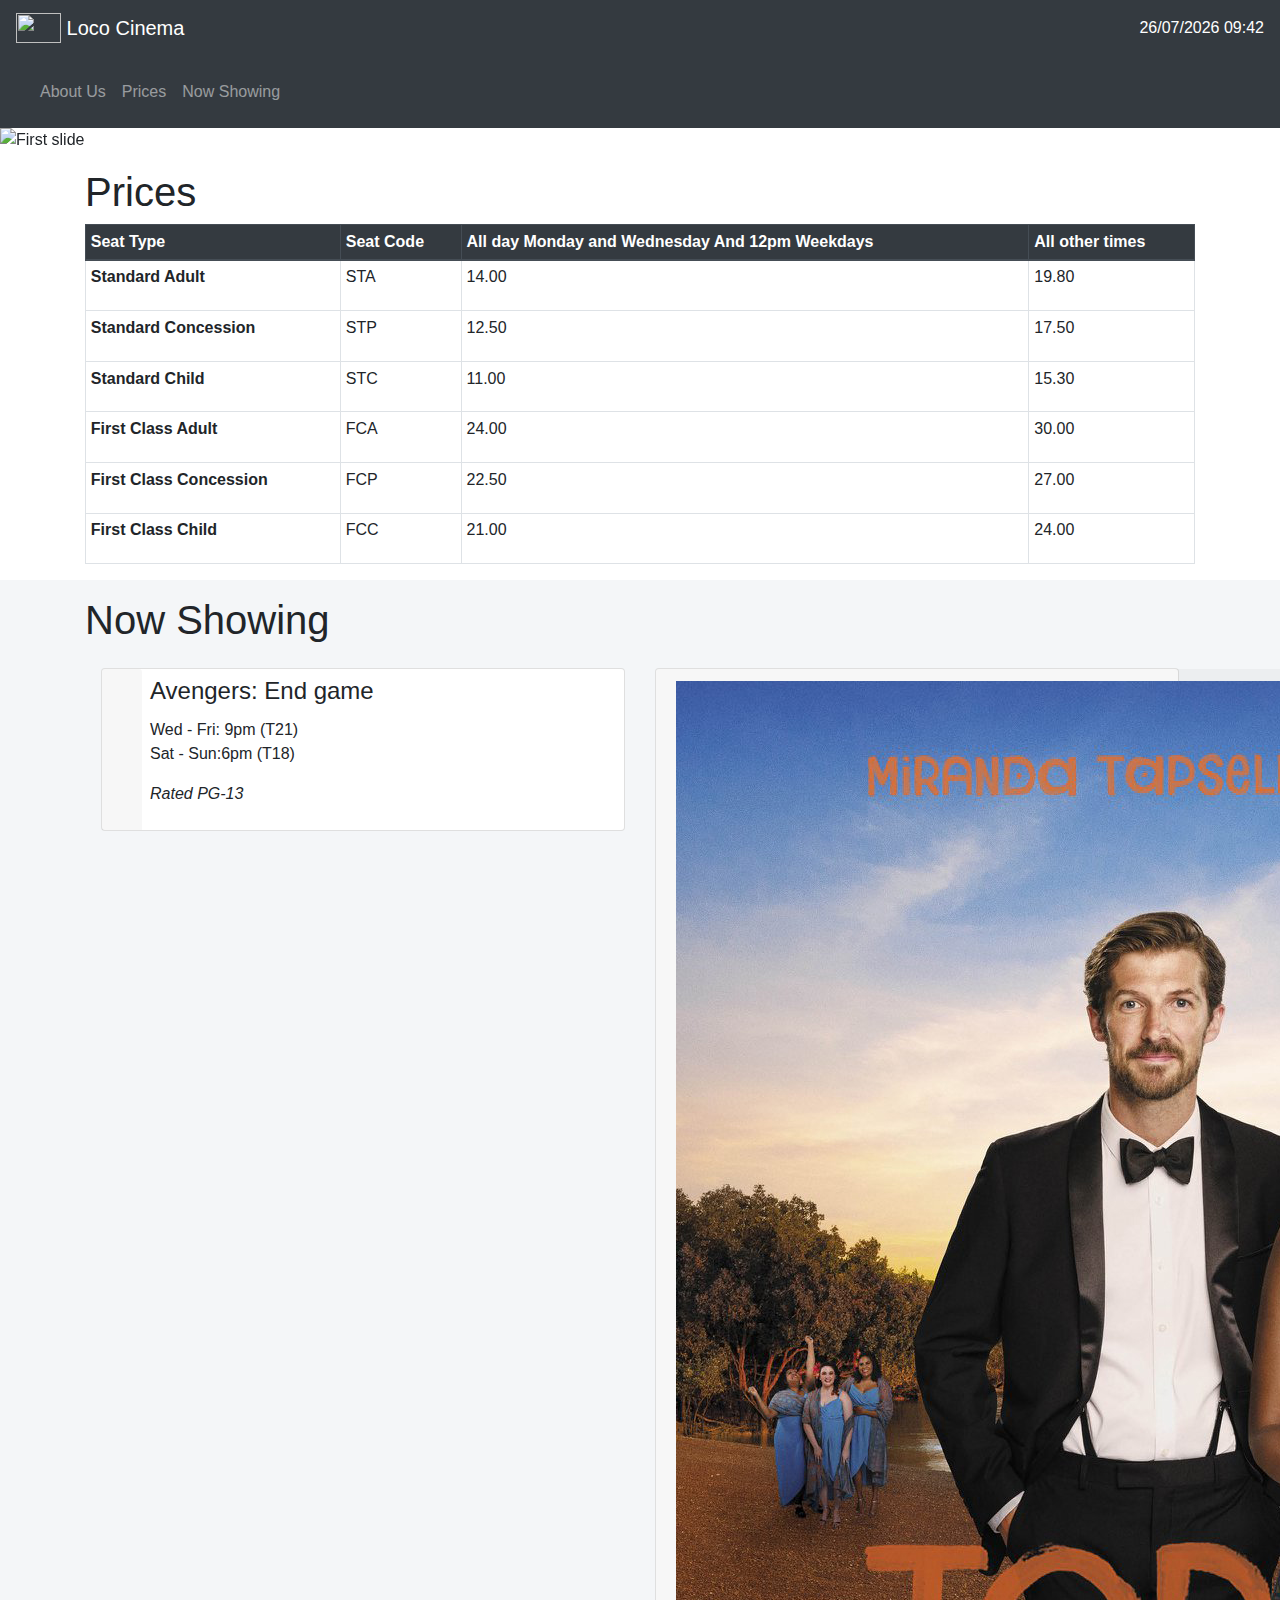
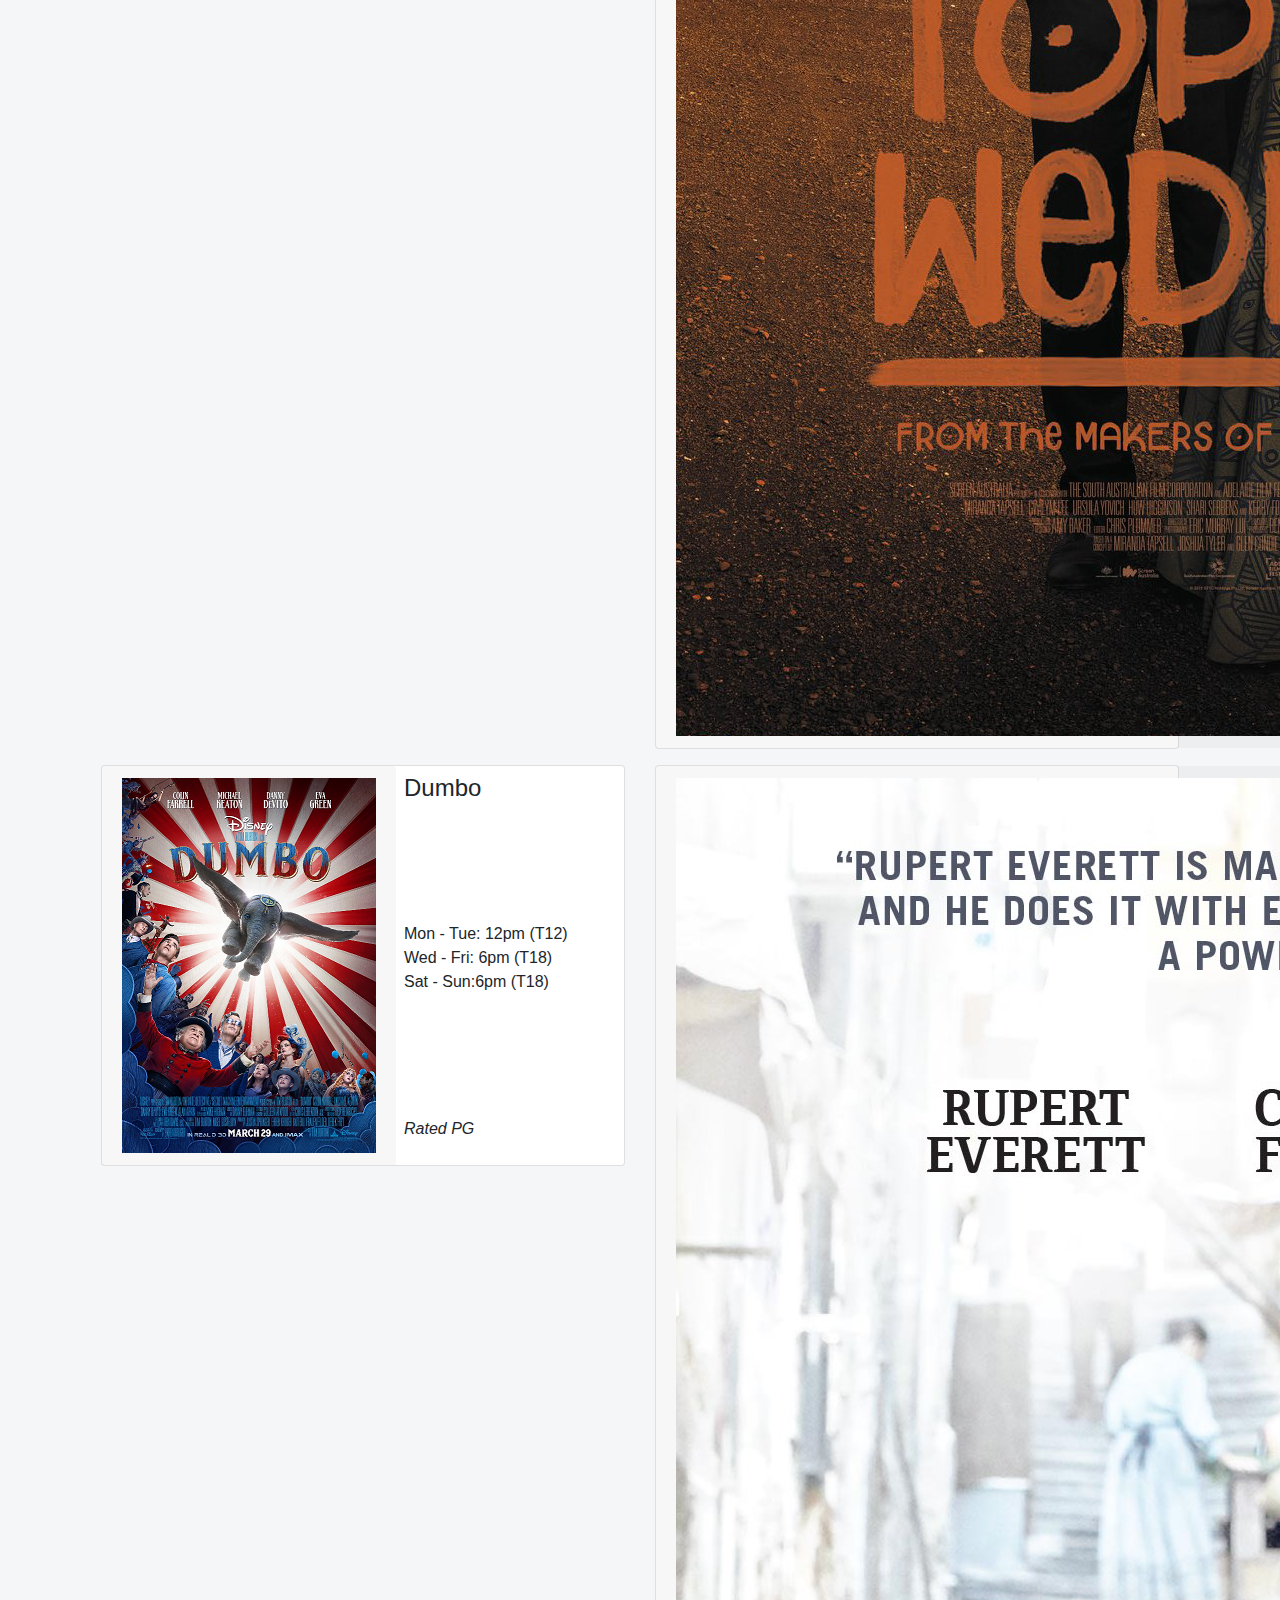
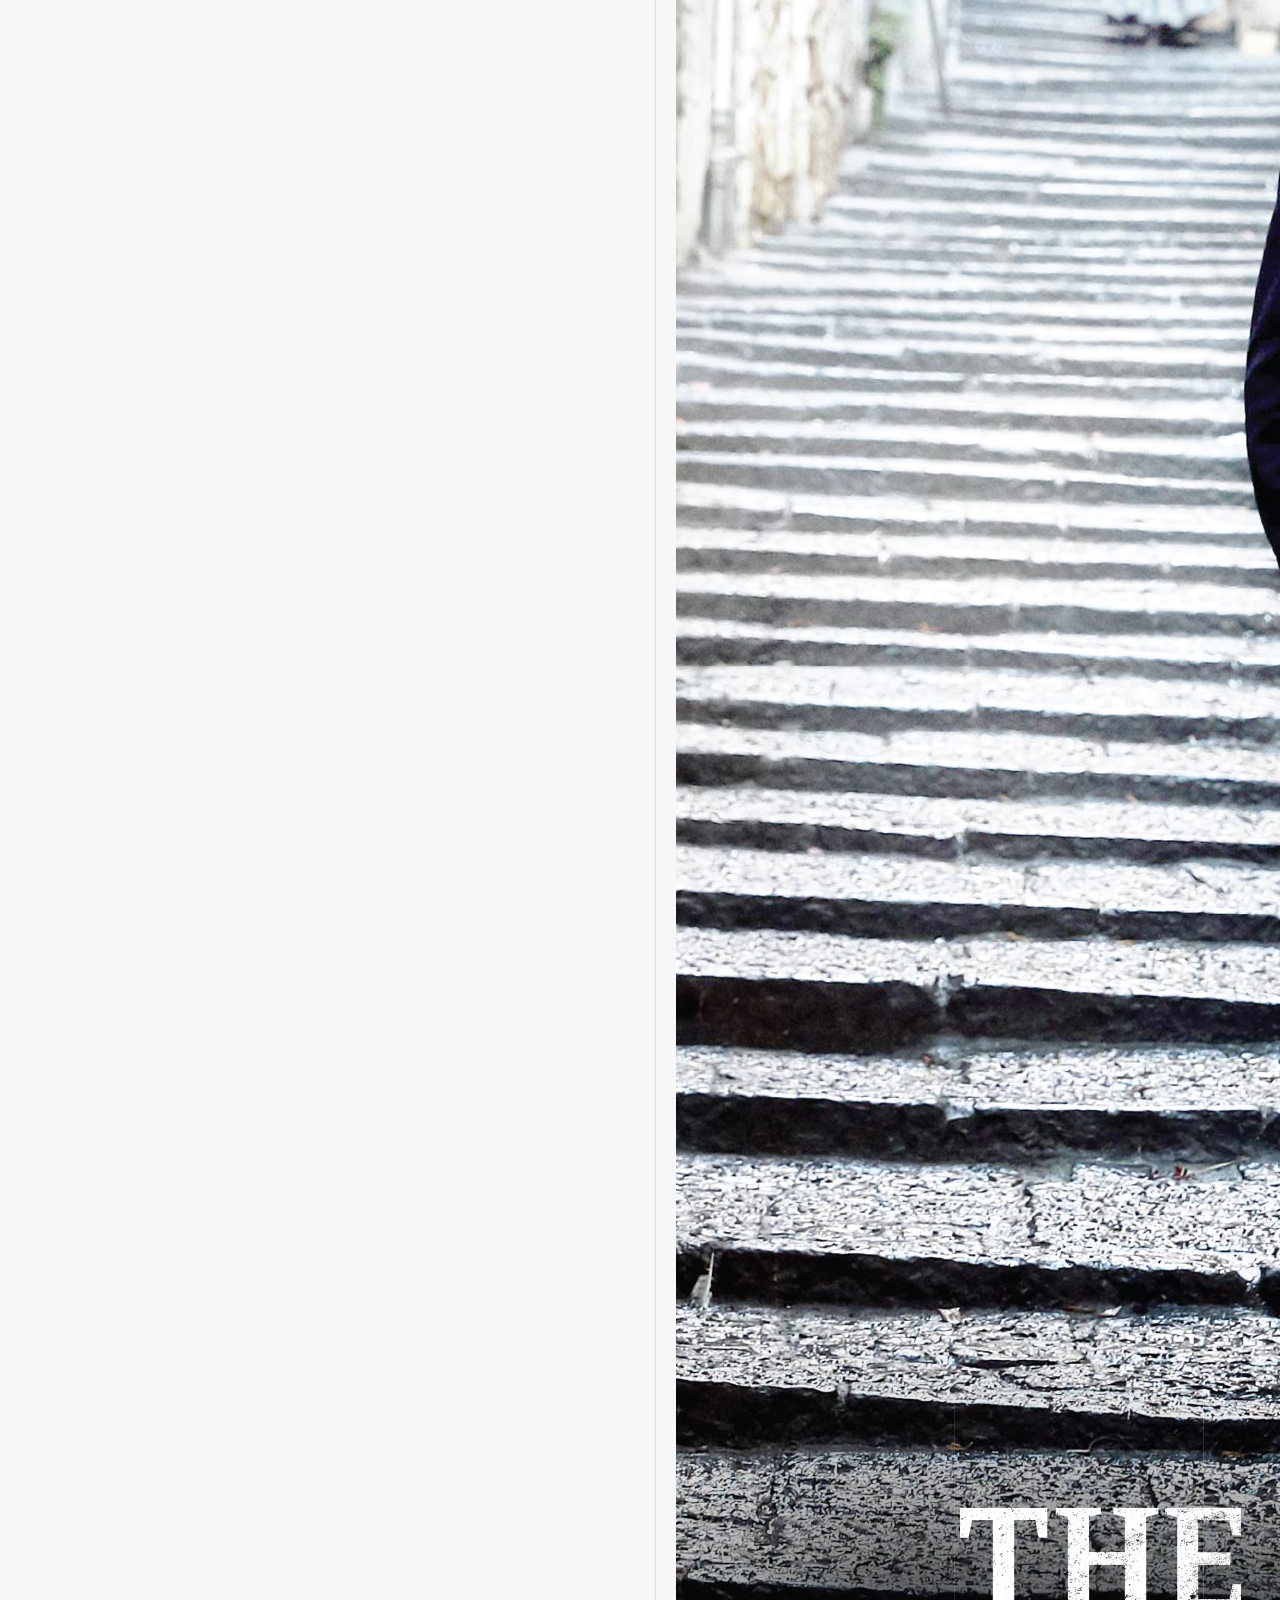
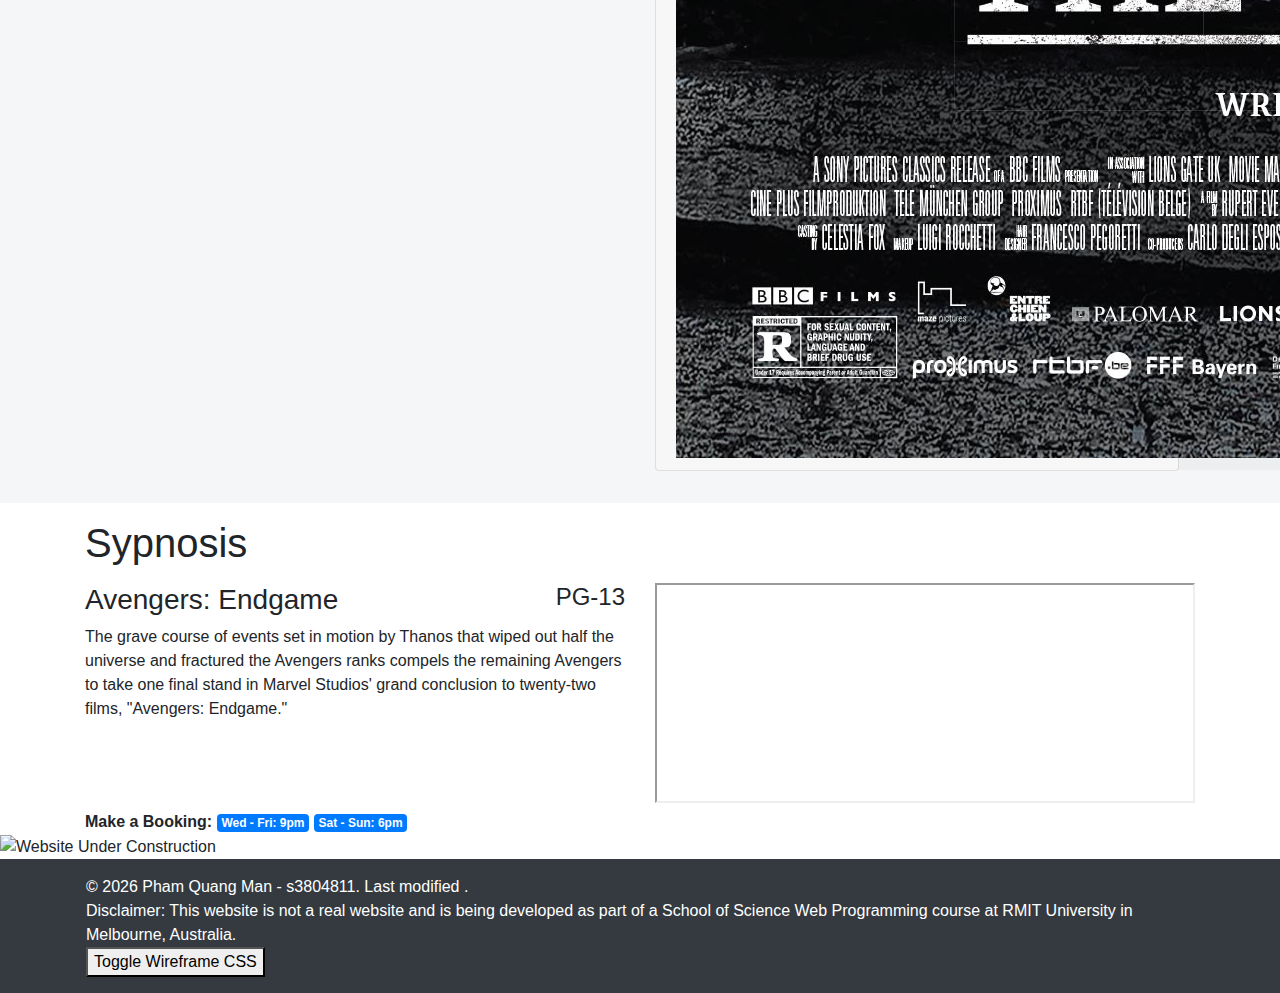
==== a2/index.html @ e208355f "finished website" ====
<!DOCTYPE html>
<html lang="en">
  <head>
    <meta charset="utf-8" />
    <meta name="viewport" content="width=device-width, initial-scale=1" />
    <title>Assignment 2</title>

    <!-- Keep wireframe.css for debugging, add your css to style.css -->
    <link
      id="wireframecss"
      type="text/css"
      rel="stylesheet"
      href="../wireframe.css"
      disabled
    />
    <link id="stylecss" type="text/css" rel="stylesheet" href="./style.css" />
    <!-- Latest compiled and minified CSS -->
    <link
      rel="stylesheet"
      href="https://stackpath.bootstrapcdn.com/bootstrap/4.4.1/css/bootstrap.min.css"
      integrity="sha384-Vkoo8x4CGsO3+Hhxv8T/Q5PaXtkKtu6ug5TOeNV6gBiFeWPGFN9MuhOf23Q9Ifjh"
      crossorigin="anonymous"
    />
  </head>

  <body data-spy="scroll" data-target=".navbar" data-offset="100">
    <!-- Header -->
    <header>
      <nav class="navbar navbar-dark bg-dark">
        <a class="navbar-brand" href="#">
          <img
            src="logo-brand.png"
            width="45"
            height="30"
            class="d-inline-block align-top"
            alt=""
          />
          <span id="brand-name">Loco Cinema</span>
        </a>
        <span id="datetime" style="color: #ffffff;"></span>
      </nav>
    </header>
    <!-- Nav -->
    <nav class="navbar sticky-top navbar-expand navbar-dark bg-dark">
      <div class="navbar" id="navbarSupportedContent">
        <ul class="navbar-nav mr-auto">
          <li class="nav-item">
            <a class="nav-link" href="#about-us"
              >About Us <span class="sr-only">(current)</span></a
            >
          </li>
          <li class="nav-item">
            <a class="nav-link" href="#prices">Prices</a>
          </li>
          <li class="nav-item">
            <a class="nav-link" href="#now-showing">Now Showing</a>
          </li>
        </ul>
      </div>
    </nav>
    <main>
      <section id="about-us">
        <!-- modal -->
        <div
          class="modal fade"
          id="exampleModalCenter"
          tabindex="-1"
          role="dialog"
          aria-labelledby="exampleModalCenterTitle"
          aria-hidden="true"
        >
          <div class="modal-dialog modal-dialog-centered" role="document">
            <div class="modal-content">
              <div class="modal-header">
                <h5 class="modal-title" id="exampleModalLongTitle">
                  New Seats Available!
                </h5>
                <button
                  type="button"
                  class="close"
                  data-dismiss="modal"
                  aria-label="Close"
                >
                  <span aria-hidden="true">&times;</span>
                </button>
              </div>
              <div class="modal-body">
                <div class="card-deck">
                  <div class="card">
                    <img
                      class="card-img-top"
                      src="./standard.jpg"
                      alt="Card image cap"
                    />
                    <div class="card-body">
                      <h5 class="card-title">Standard Seats</h5>
                      <p class="card-text">
                        <i>"If it ain't broke, dont't fix it!"</i><br />The good
                        old standard seat will provide the cinematic experience
                        you've always enjoyed.
                      </p>
                    </div>
                  </div>
                  <div class="card">
                    <img
                      class="card-img-top"
                      src="./firstclass.jpg"
                      alt="Card image cap"
                    />
                    <div class="card-body">
                      <h5 class="card-title">First Class Seats</h5>
                      <p class="card-text">
                        Redefining cinema luxury, this seat features fully
                        reclinable seat, providing the ultimate first class
                        cinema experience.
                      </p>
                    </div>
                  </div>
                </div>
              </div>
              <div class="modal-footer">
                <button
                  type="button"
                  class="btn btn-secondary"
                  data-dismiss="modal"
                >
                  Close
                </button>
              </div>
            </div>
          </div>
        </div>
        <!-- About us -->
        <div
          id="carouselExampleIndicators"
          class="carousel slide"
          data-ride="carousel"
        >
          <ol class="carousel-indicators">
            <li
              data-target="#carouselExampleIndicators"
              data-slide-to="0"
              class="active"
            ></li>
            <li data-target="#carouselExampleIndicators" data-slide-to="1"></li>
            <li data-target="#carouselExampleIndicators" data-slide-to="2"></li>
          </ol>
          <div class="carousel-inner">
            <div class="carousel-item active">
              <img
                class="parallax d-block w-100"
                src="./cinema.jpg"
                alt="First slide"
              />
              <div class="carousel-caption">
                <h5>After extensive renovations, we have finally reopened!</h5>
                <p>Scroll through the next slides to find out what's new</p>
              </div>
            </div>
            <div class="carousel-item">
              <img class="d-block w-100" src="./seats.jpg" alt="Second slide" />
              <div class="carousel-caption">
                <h5>
                  New seats available
                </h5>
                <button
                  style="opacity: 0.8;"
                  type="button"
                  class="btn btn-primary"
                  data-toggle="modal"
                  data-target="#exampleModalCenter"
                >
                  Find out more
                </button>
              </div>
            </div>
            <div class="carousel-item">
              <img class="d-block w-100" src="./dolby.jpg" alt="Third slide" />
              <div class="carousel-caption">
                <h5>
                  The projection and sound systems are upgraded with 3D Dolby
                  Vision projection and Dolby Atmos sound.
                </h5>
                <a
                  class="btn btn-primary"
                  role="button"
                  href="https://www.dolby.com/us/en/cinema/index.html"
                  >Find out more</a
                >
              </div>
            </div>
          </div>
          <a
            class="carousel-control-prev"
            href="#carouselExampleIndicators"
            role="button"
            data-slide="prev"
          >
            <span class="carousel-control-prev-icon" aria-hidden="true"></span>
            <span class="sr-only">Previous</span>
          </a>
          <a
            class="carousel-control-next"
            href="#carouselExampleIndicators"
            role="button"
            data-slide="next"
          >
            <span class="carousel-control-next-icon" aria-hidden="true"></span>
            <span class="sr-only">Next</span>
          </a>
        </div>
      </section>

      <section id="prices">
        <div class="container pt-3">
          <h1>Prices</h1>
          <table class="table table-sm table-hover table-bordered">
            <thead class="thead-dark">
              <tr>
                <th scope="col">Seat Type</th>
                <th scope="col">Seat Code</th>
                <th scope="col">
                  All day Monday and Wednesday And 12pm Weekdays
                </th>
                <th scope="col">All other times</th>
              </tr>
            </thead>
            <tbody>
              <tr>
                <th scope="row">
                  <p>Standard Adult</p>
                </th>
                <td>
                  <p>STA</p>
                </td>
                <td>
                  <p>14.00</p>
                </td>
                <td>
                  <p>19.80</p>
                </td>
              </tr>
              <tr>
                <th scopr="row">
                  <p>Standard Concession</p>
                </th>
                <td scope="row">
                  <p>STP</p>
                </td>
                <td>
                  <p>12.50</p>
                </td>
                <td>
                  <p>17.50</p>
                </td>
              </tr>
              <tr>
                <th scopr="row">
                  <p>Standard Child</p>
                </th>
                <td>
                  <p>STC</p>
                </td>
                <td>
                  <p>11.00</p>
                </td>
                <td>
                  <p>15.30</p>
                </td>
              </tr>
              <tr>
                <th scopr="row">
                  <p>First Class Adult</p>
                </th>
                <td>
                  <p>FCA</p>
                </td>
                <td>
                  <p>24.00</p>
                </td>
                <td>
                  <p>30.00</p>
                </td>
              </tr>
              <tr>
                <th scope="row">
                  <p>First Class Concession</p>
                </th>
                <td>
                  <p>FCP</p>
                </td>
                <td>
                  <p>22.50</p>
                </td>
                <td>
                  <p>27.00</p>
                </td>
              </tr>
              <tr>
                <th scope="row">
                  <p>First Class Child</p>
                </th>
                <td>
                  <p>FCC</p>
                </td>
                <td>
                  <p>21.00</p>
                </td>
                <td>
                  <p>24.00</p>
                </td>
              </tr>
            </tbody>
          </table>
        </div>
      </section>

      <section id="now-showing" style="background-color: #f4f6f8;">
        <div class="container pt-3">
          <h1>Now Showing</h1>
          <div class="p-3">
            <div class="row justify-content-around">
              <div class="col-md-6 col-sm-10 mb-3">
                <div class="card flex-row">
                  <div class="card-header border-0">
                    <img class="card-poster" src="./endgame.jpg" alt="" />
                  </div>
                  <div
                    class="card-block p-2 text-wrap d-flex flex-column justify-content-between d-flex flex-column justify-content-between"
                  >
                    <h4 class="card-title">Avengers: End game</h4>
                    <p class="card-text">
                      Wed - Fri: 9pm (T21) <br />Sat - Sun:6pm (T18)
                    </p>
                    <p><i>Rated PG-13</i></p>
                  </div>
                </div>
              </div>
              <div class="col-md-6 col-sm-10 mb-3">
                <div class="card flex-row">
                  <div class="card-header border-0">
                    <img class="card-poster" src="./topend.jpg" alt="" />
                  </div>
                  <div
                    class="card-block p-2 text-wrap d-flex flex-column justify-content-between"
                  >
                    <h4 class="card-title">Top End Wedding</h4>
                    <p class="card-text">
                      Mon - Tue: 6pm (T18) <br />Sat - Sun:3pm (T15)
                    </p>
                    <p><i>Rated M</i></p>
                  </div>
                </div>
              </div>
            </div>
            <div class="row justify-content-around">
              <div class="col-md-6 col-sm-10 mb-3">
                <div class="card flex-row">
                  <div class="card-header border-0">
                    <img class="card-poster" src="./dumbo.png" alt="" />
                  </div>
                  <div
                    class="card-block p-2 text-wrap d-flex flex-column justify-content-between"
                  >
                    <h4 class="card-title">Dumbo</h4>
                    <p class="card-text">
                      Mon - Tue: 12pm (T12) <br />Wed - Fri: 6pm (T18) <br />Sat
                      - Sun:6pm (T18)
                    </p>
                    <p><i>Rated PG</i></p>
                  </div>
                </div>
              </div>
              <div class="col-md-6 col-sm-10 mb-3">
                <div class="card flex-row">
                  <div class="card-header border-0">
                    <img class="card-poster" src="./happy-prince.jpg" alt="" />
                  </div>
                  <div
                    class="card-block p-2 text-wrap d-flex flex-column justify-content-between"
                  >
                    <h4 class="card-title">The Happy Prince</h4>
                    <p class="card-text">
                      Wed - Fri: 12pm (T12) <br />Sat - Sun: 9pm (T21)
                    </p>
                    <p><i>Rated R</i></p>
                  </div>
                </div>
              </div>
            </div>
          </div>
        </div>
      </section>

      <section id="synopsis">
        <div class="container mt-3">
          <div class="row">
            <div class="col-12">
              <h1>Sypnosis</h1>
            </div>
            <div class="col-md-6 mt-2">
              <div class="movie-detail">
                <div class="d-flex flex-row justify-content-between">
                  <h3>Avengers: Endgame</h3>
                  <h4>PG-13</h4>
                </div>
                <p>
                  The grave course of events set in motion by Thanos that wiped
                  out half the universe and fractured the Avengers ranks compels
                  the remaining Avengers to take one final stand in Marvel
                  Studios' grand conclusion to twenty-two films, "Avengers:
                  Endgame."
                </p>
              </div>
            </div>
            <div class="col-md-6 mt-2">
              <iframe
                width="100%"
                height="220"
                src="https://www.youtube.com/embed/TcMBFSGVi1c"
              >
              </iframe>
            </div>
            <div class="col-12">
              <b>Make a Booking:</b>
              <span class="badge badge-primary">Wed - Fri: 9pm</span>
              <span class="badge badge-primary">Sat - Sun: 6pm</span>
            </div>
          </div>
        </div>
      </section>
      <article id="Website Under Construction">
        <!-- Creative Commons image sourced from https://pixabay.com/en/maintenance-under-construction-2422173/ and used for educational purposes only -->
        <img
          src="../../media/website-under-construction.png"
          alt="Website Under Construction"
        />
      </article>
    </main>

    <footer class="bg-dark">
      <div class="container p-3" style="color: #ffffff;">
        <div>
          &copy;
          <script>
            document.write(new Date().getFullYear());
          </script>
          Pham Quang Man - s3804811. Last modified
          <?= date ("Y F d  H:i", filemtime($_SERVER['SCRIPT_FILENAME'])); ?>.
        </div>
        <div>
          Disclaimer: This website is not a real website and is being developed
          as part of a School of Science Web Programming course at RMIT
          University in Melbourne, Australia.
        </div>
        <div>
          <button id="toggleWireframeCSS" onclick="toggleWireframe()">
            Toggle Wireframe CSS
          </button>
        </div>
      </div>
    </footer>
    <!-- jQuery first, then Popper.js, then Bootstrap JS -->
    <script
      src="https://code.jquery.com/jquery-3.4.1.slim.min.js"
      integrity="sha384-J6qa4849blE2+poT4WnyKhv5vZF5SrPo0iEjwBvKU7imGFAV0wwj1yYfoRSJoZ+n"
      crossorigin="anonymous"
    ></script>
    <script
      src="https://cdn.jsdelivr.net/npm/popper.js@1.16.0/dist/umd/popper.min.js"
      integrity="sha384-Q6E9RHvbIyZFJoft+2mJbHaEWldlvI9IOYy5n3zV9zzTtmI3UksdQRVvoxMfooAo"
      crossorigin="anonymous"
    ></script>
    <script
      src="https://stackpath.bootstrapcdn.com/bootstrap/4.4.1/js/bootstrap.min.js"
      integrity="sha384-wfSDF2E50Y2D1uUdj0O3uMBJnjuUD4Ih7YwaYd1iqfktj0Uod8GCExl3Og8ifwB6"
      crossorigin="anonymous"
    ></script>
    <script>
      var dt = new Date();
      document.getElementById("datetime").innerHTML =
        ("0" + dt.getDate()).slice(-2) +
        "/" +
        ("0" + (dt.getMonth() + 1)).slice(-2) +
        "/" +
        dt.getFullYear() +
        " " +
        ("0" + dt.getHours()).slice(-2) +
        ":" +
        ("0" + dt.getMinutes()).slice(-2);
    </script>

    <script src="../wireframe.js"></script>
  </body>
</html>
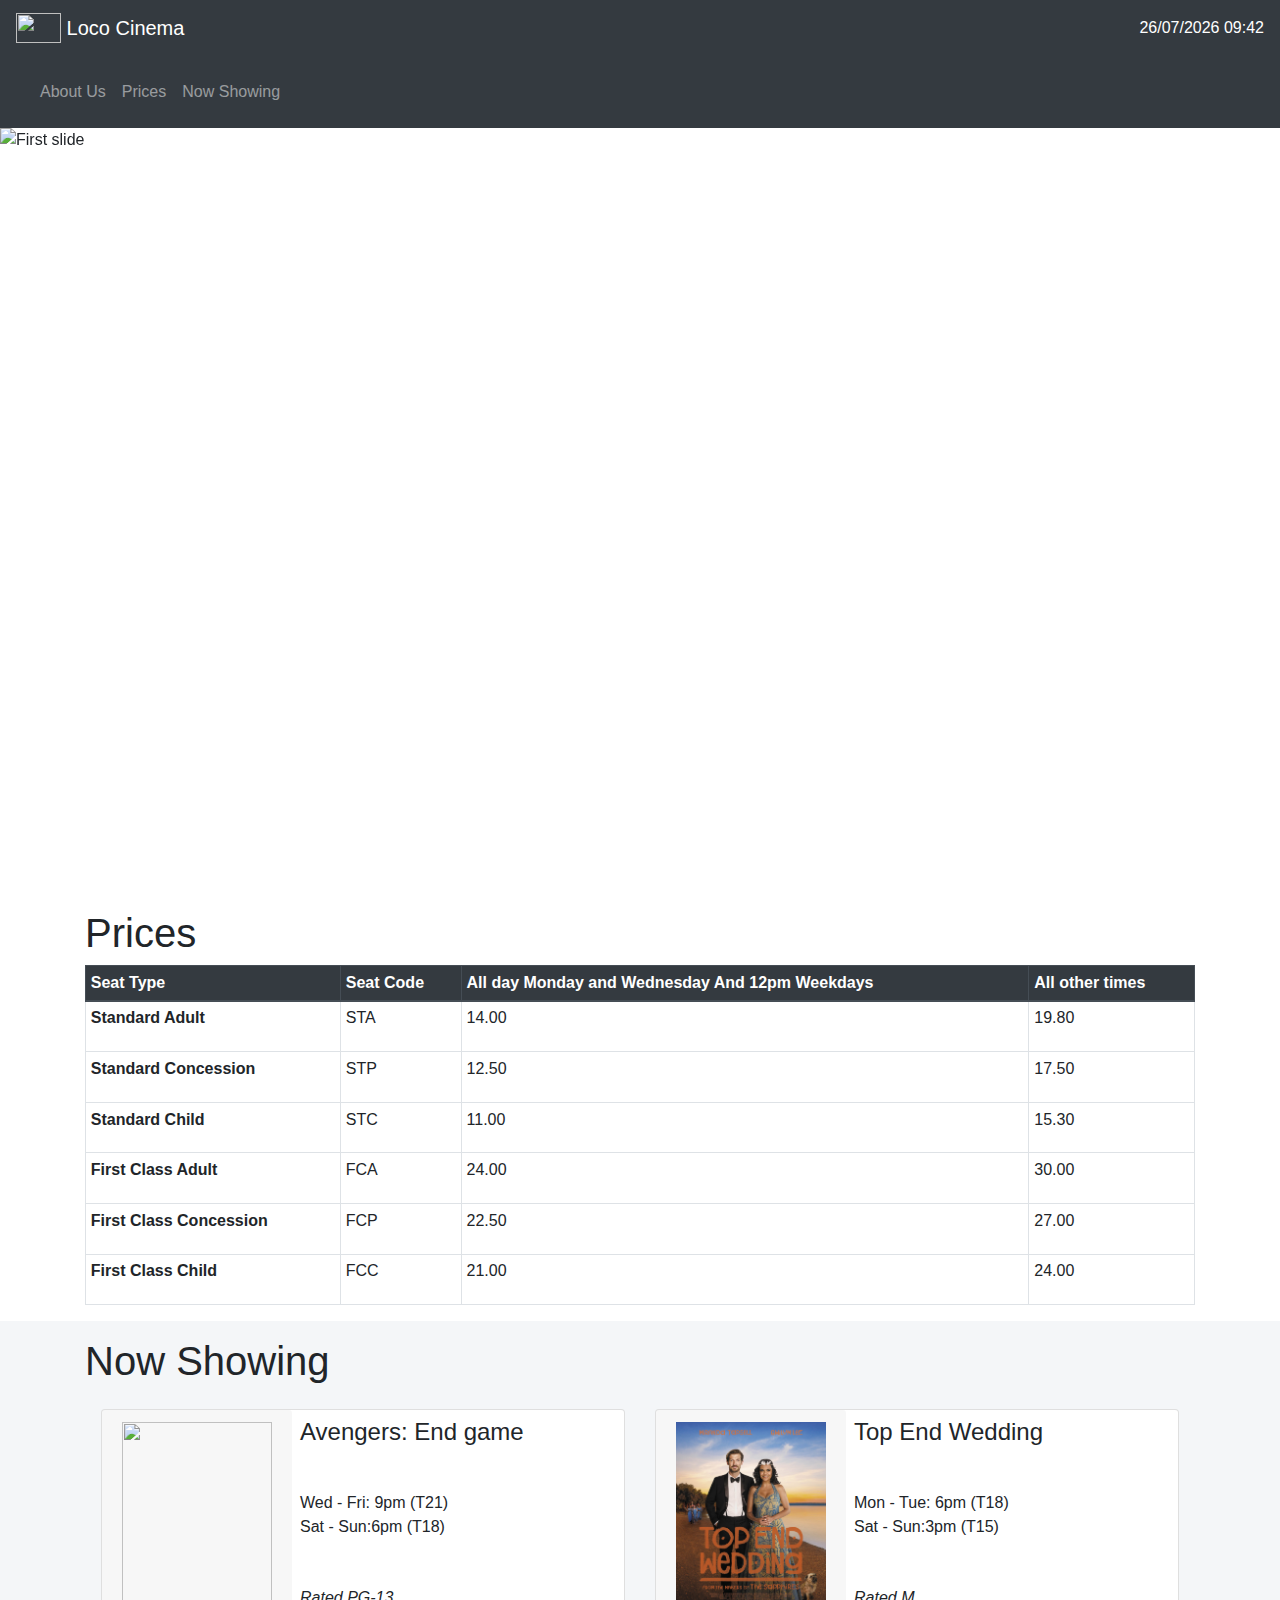
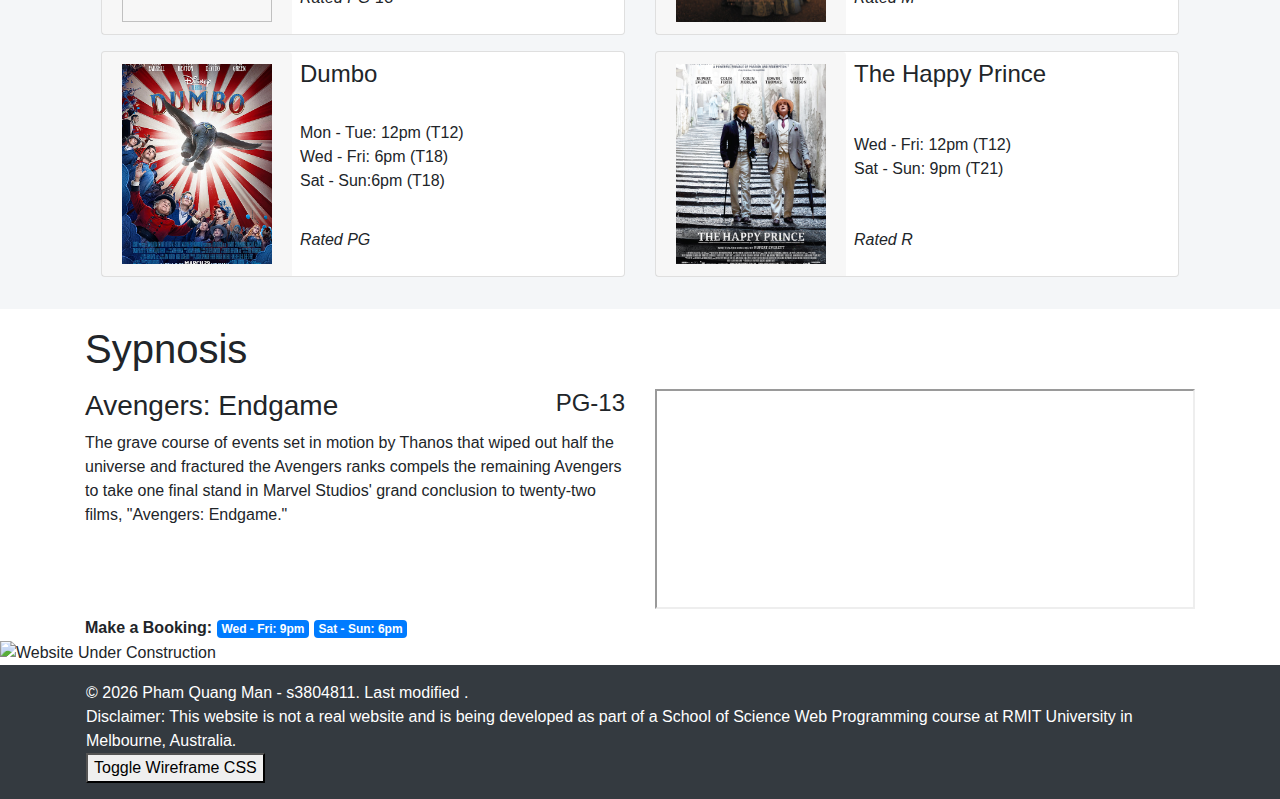
==== commit 6e4a750c: "added styles" ====
--- a/a2/index.html
+++ b/a2/index.html
@@ -59,6 +59,7 @@
       </div>
     </nav>
     <main>
+      <!-- About us -->
       <section id="about-us">
         <!-- modal -->
         <div
@@ -132,18 +133,18 @@
         </div>
         <!-- About us -->
         <div
-          id="carouselExampleIndicators"
+          id="carousel-indicator"
           class="carousel slide"
           data-ride="carousel"
         >
           <ol class="carousel-indicators">
             <li
-              data-target="#carouselExampleIndicators"
+              data-target="#carousel-indicator"
               data-slide-to="0"
               class="active"
             ></li>
-            <li data-target="#carouselExampleIndicators" data-slide-to="1"></li>
-            <li data-target="#carouselExampleIndicators" data-slide-to="2"></li>
+            <li data-target="#carousel-indicator" data-slide-to="1"></li>
+            <li data-target="#carousel-indicator" data-slide-to="2"></li>
           </ol>
           <div class="carousel-inner">
             <div class="carousel-item active">
@@ -192,7 +193,7 @@
           </div>
           <a
             class="carousel-control-prev"
-            href="#carouselExampleIndicators"
+            href="#carousel-indicator"
             role="button"
             data-slide="prev"
           >
@@ -201,7 +202,7 @@
           </a>
           <a
             class="carousel-control-next"
-            href="#carouselExampleIndicators"
+            href="#carousel-indicator"
             role="button"
             data-slide="next"
           >
--- a/a2/style.css
+++ b/a2/style.css
@@ -0,0 +1,30 @@
+/* Insert your styles here */
+html {
+  scroll-behavior: smooth;
+}
+body {
+  margin: 0;
+}
+.carousel-item img {
+  height: 85vh;
+}
+
+.card-poster {
+  height: 200px;
+  width: 150px;
+  object-fit: cover;
+}
+
+@media only screen and (max-device-width: 1366px) {
+  .parallax {
+    background-attachment: scroll;
+    /* Full height */
+    height: 100%;
+
+    /* Create the parallax scrolling effect */
+    background-attachment: fixed;
+    background-position: center;
+    background-repeat: no-repeat;
+    background-size: cover;
+  }
+}
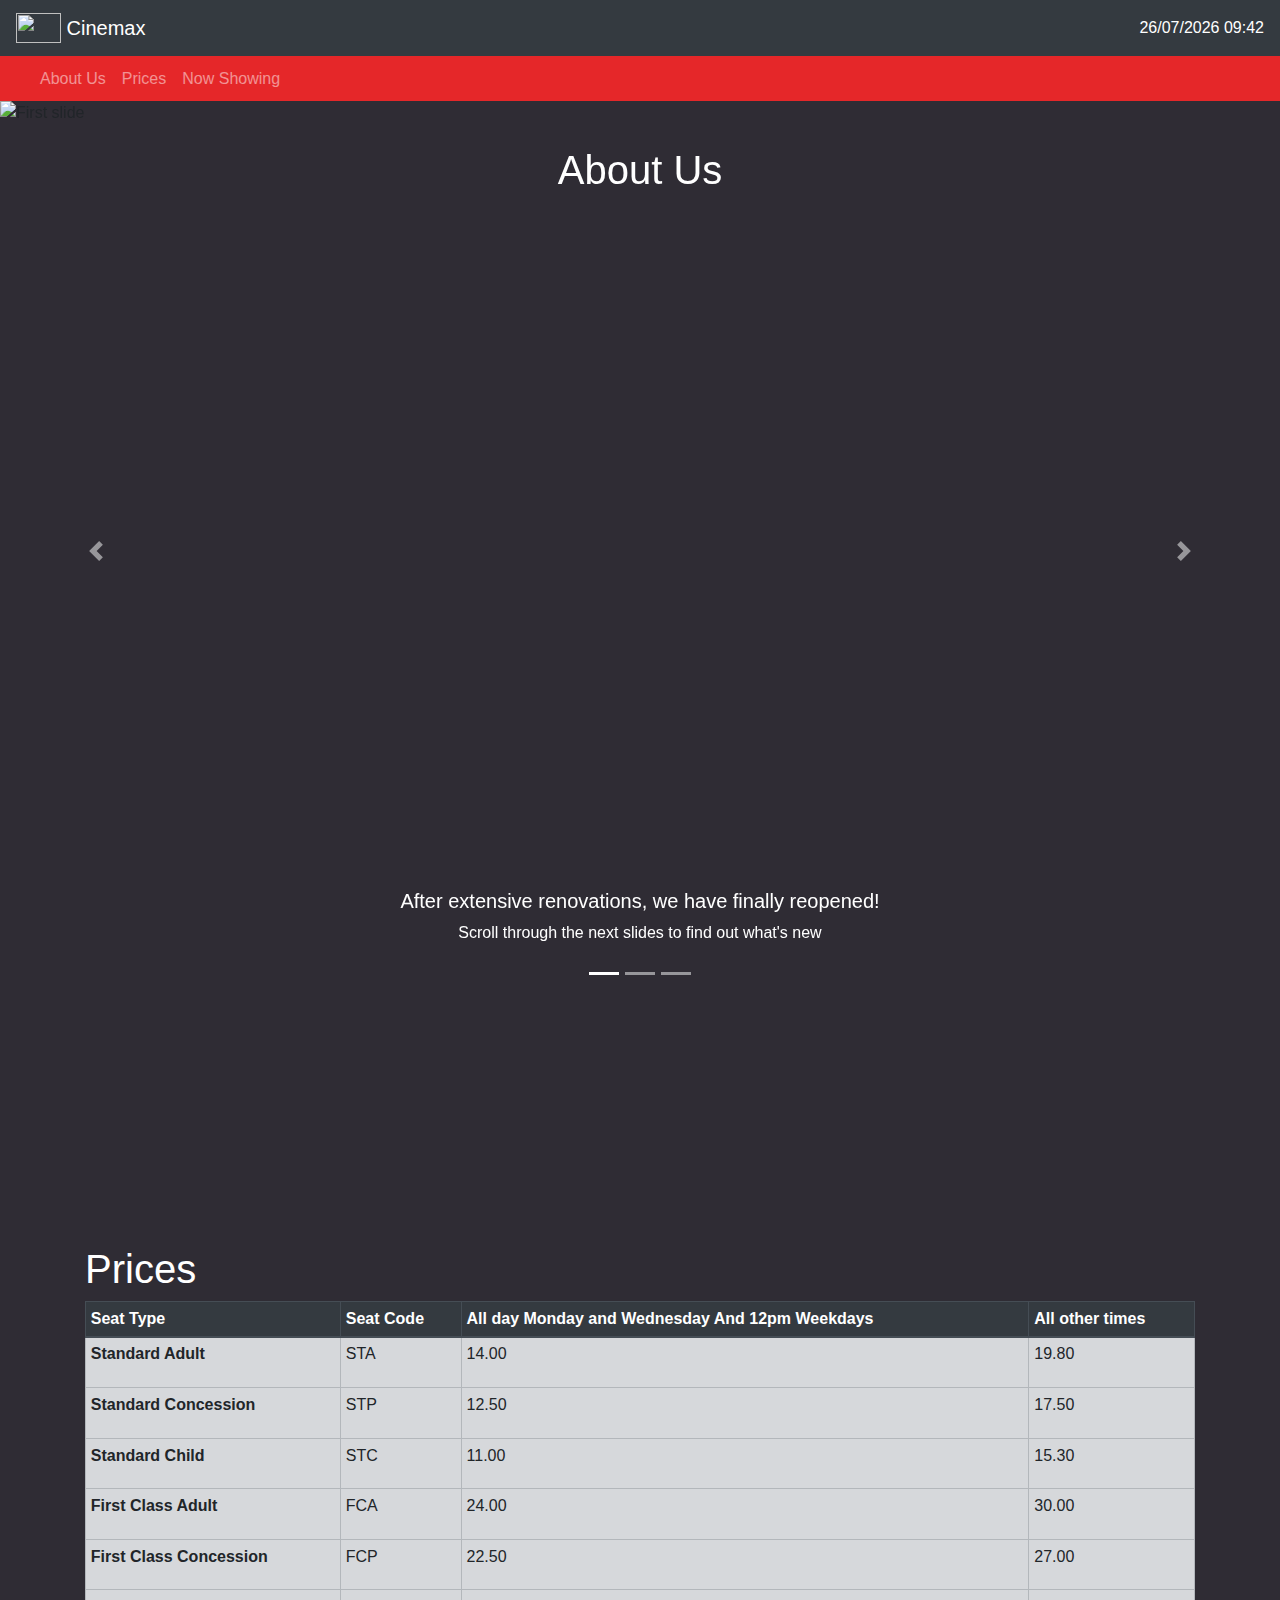
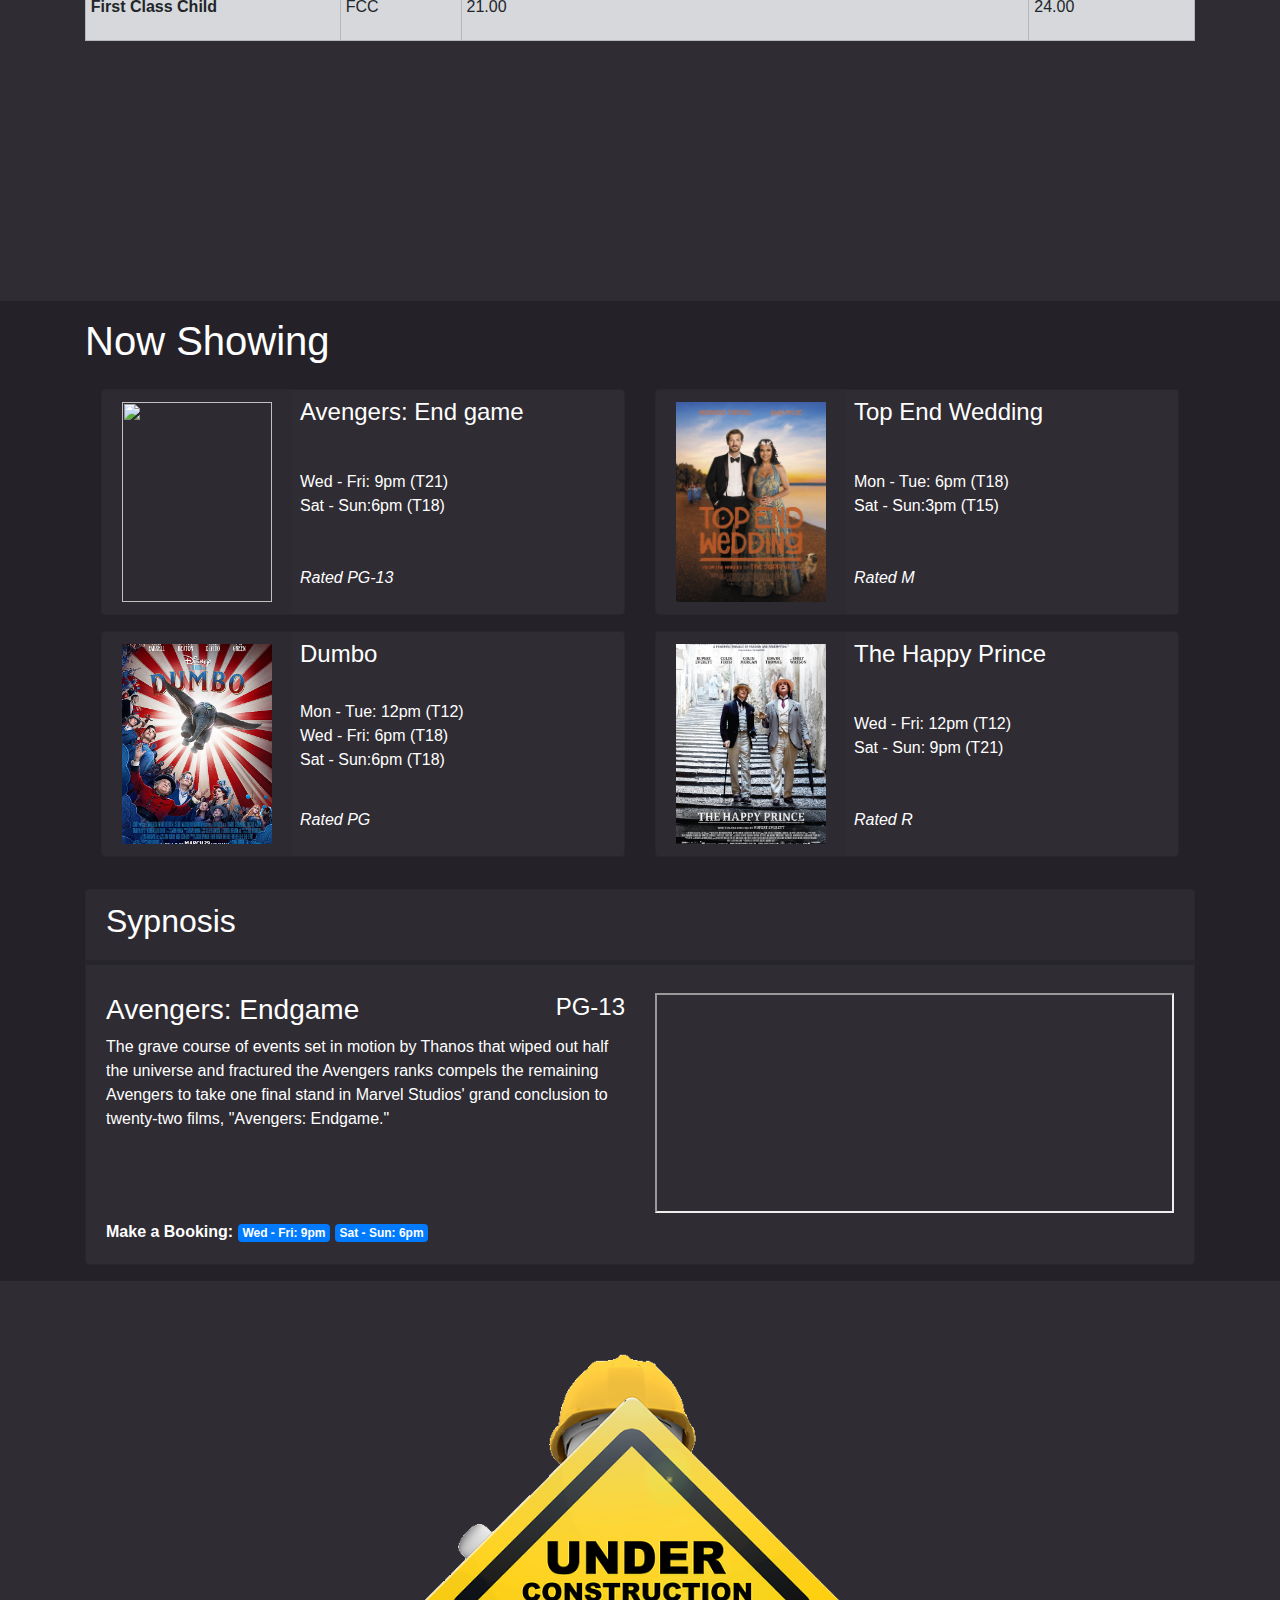
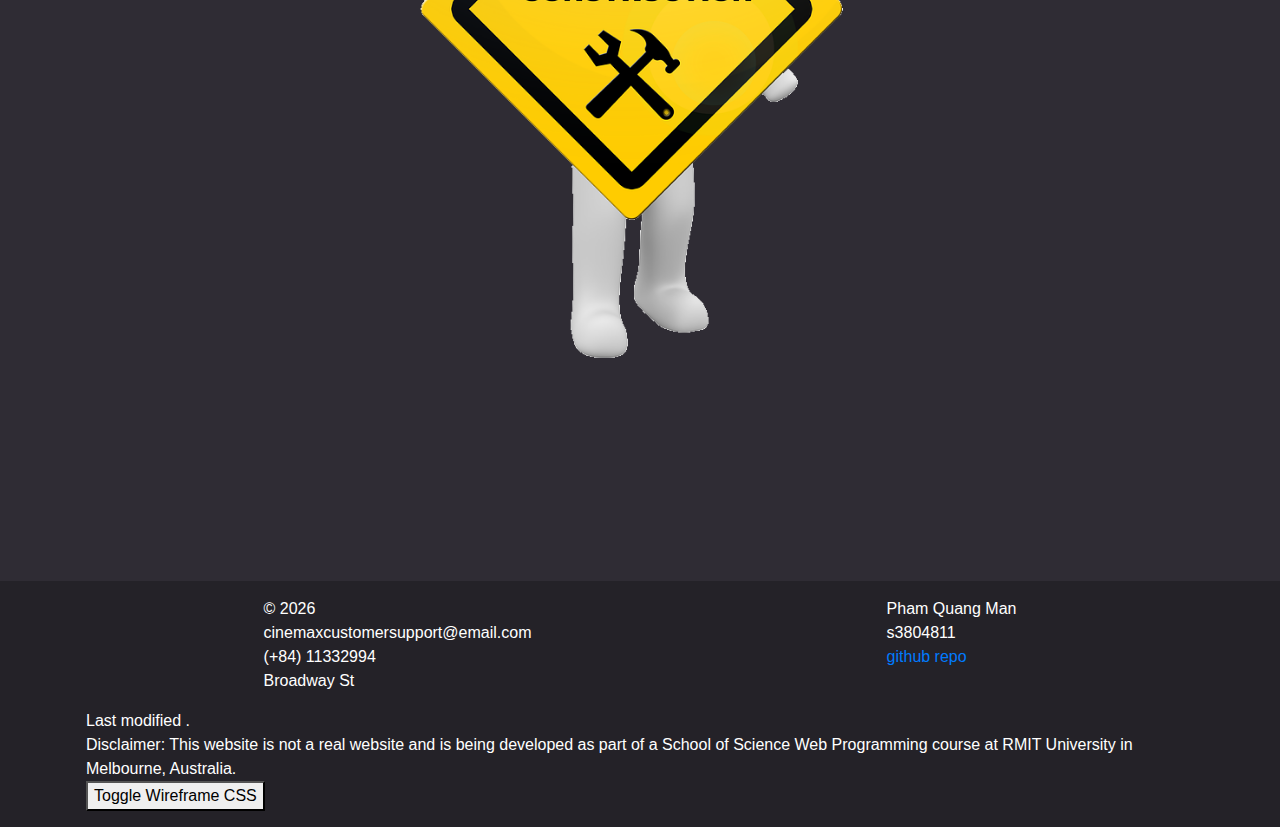
==== commit 9741abf4: "added background changes" ====
--- a/a2/index.html
+++ b/a2/index.html
@@ -35,13 +35,17 @@
             class="d-inline-block align-top"
             alt=""
           />
-          <span id="brand-name">Loco Cinema</span>
+          <span id="brand-name">Cinemax</span>
         </a>
         <span id="datetime" style="color: #ffffff;"></span>
       </nav>
     </header>
     <!-- Nav -->
-    <nav class="navbar sticky-top navbar-expand navbar-dark bg-dark">
+    <nav
+      id="navbar"
+      class="navbar sticky-top navbar-expand navbar-dark"
+      style="height: 45px;"
+    >
       <div class="navbar" id="navbarSupportedContent">
         <ul class="navbar-nav mr-auto">
           <li class="nav-item">
@@ -58,8 +62,9 @@
         </ul>
       </div>
     </nav>
-    <main>
+    <main style="background-color: #2f2c34;">
       <!-- About us -->
+
       <section id="about-us">
         <!-- modal -->
         <div
@@ -131,12 +136,15 @@
             </div>
           </div>
         </div>
-        <!-- About us -->
+
         <div
           id="carousel-indicator"
-          class="carousel slide"
+          class="carousel slide min-vh-100"
           data-ride="carousel"
         >
+          <div class="carousel-caption" style="top: 25px; bottom: auto;">
+            <h1>About Us</h1>
+          </div>
           <ol class="carousel-indicators">
             <li
               data-target="#carousel-indicator"
@@ -148,11 +156,7 @@
           </ol>
           <div class="carousel-inner">
             <div class="carousel-item active">
-              <img
-                class="parallax d-block w-100"
-                src="./cinema.jpg"
-                alt="First slide"
-              />
+              <img class="d-block w-100" src="./cinema.jpg" alt="First slide" />
               <div class="carousel-caption">
                 <h5>After extensive renovations, we have finally reopened!</h5>
                 <p>Scroll through the next slides to find out what's new</p>
@@ -212,10 +216,15 @@
         </div>
       </section>
 
-      <section id="prices">
-        <div class="container pt-3">
-          <h1>Prices</h1>
-          <table class="table table-sm table-hover table-bordered">
+      <!-- Prices -->
+      <section id="prices" class="parallax">
+        <div
+          class="container d-flex flex-column justify-content-center min-vh-100"
+        >
+          <h1 style="color: #ffffff;">Prices</h1>
+          <table
+            class="table table-secondary table-sm table-hover table-bordered"
+          >
             <thead class="thead-dark">
               <tr>
                 <th scope="col">Seat Type</th>
@@ -316,137 +325,180 @@
         </div>
       </section>
 
-      <section id="now-showing" style="background-color: #f4f6f8;">
-        <div class="container pt-3">
-          <h1>Now Showing</h1>
-          <div class="p-3">
-            <div class="row justify-content-around">
-              <div class="col-md-6 col-sm-10 mb-3">
-                <div class="card flex-row">
-                  <div class="card-header border-0">
-                    <img class="card-poster" src="./endgame.jpg" alt="" />
-                  </div>
+      <!-- Now Showing -->
+      <section id="now-showing" style="background-color: #242228;">
+        <div>
+          <div class="container pt-3 pb-3 min-vh-100">
+            <h1 style="color: #ffffff;">Now Showing</h1>
+            <div class="p-3">
+              <div class="row justify-content-around">
+                <div class="col-md-6 col-sm-10 mb-3">
                   <div
-                    class="card-block p-2 text-wrap d-flex flex-column justify-content-between d-flex flex-column justify-content-between"
+                    class="card flex-row text-white"
+                    style="background-color: #2f2c34;"
                   >
-                    <h4 class="card-title">Avengers: End game</h4>
-                    <p class="card-text">
-                      Wed - Fri: 9pm (T21) <br />Sat - Sun:6pm (T18)
-                    </p>
-                    <p><i>Rated PG-13</i></p>
+                    <div class="card-header border-0">
+                      <img class="card-poster" src="./endgame.jpg" alt="" />
+                    </div>
+                    <div
+                      class="card-block p-2 text-wrap d-flex flex-column justify-content-between d-flex flex-column justify-content-between"
+                    >
+                      <h4 class="card-title">Avengers: End game</h4>
+                      <p class="card-text">
+                        Wed - Fri: 9pm (T21) <br />Sat - Sun:6pm (T18)
+                      </p>
+                      <p><i>Rated PG-13</i></p>
+                    </div>
                   </div>
                 </div>
-              </div>
-              <div class="col-md-6 col-sm-10 mb-3">
-                <div class="card flex-row">
-                  <div class="card-header border-0">
-                    <img class="card-poster" src="./topend.jpg" alt="" />
-                  </div>
+                <div class="col-md-6 col-sm-10 mb-3">
                   <div
-                    class="card-block p-2 text-wrap d-flex flex-column justify-content-between"
+                    class="card flex-row text-white"
+                    style="background-color: #2f2c34;"
                   >
-                    <h4 class="card-title">Top End Wedding</h4>
-                    <p class="card-text">
-                      Mon - Tue: 6pm (T18) <br />Sat - Sun:3pm (T15)
-                    </p>
-                    <p><i>Rated M</i></p>
+                    <div class="card-header border-0">
+                      <img class="card-poster" src="./topend.jpg" alt="" />
+                    </div>
+                    <div
+                      class="card-block p-2 text-wrap d-flex flex-column justify-content-between"
+                    >
+                      <h4 class="card-title">Top End Wedding</h4>
+                      <p class="card-text">
+                        Mon - Tue: 6pm (T18) <br />Sat - Sun:3pm (T15)
+                      </p>
+                      <p><i>Rated M</i></p>
+                    </div>
                   </div>
                 </div>
               </div>
-            </div>
-            <div class="row justify-content-around">
-              <div class="col-md-6 col-sm-10 mb-3">
-                <div class="card flex-row">
-                  <div class="card-header border-0">
-                    <img class="card-poster" src="./dumbo.png" alt="" />
-                  </div>
+              <div class="row justify-content-around">
+                <div class="col-md-6 col-sm-10 mb-3">
                   <div
-                    class="card-block p-2 text-wrap d-flex flex-column justify-content-between"
+                    class="card flex-row text-white"
+                    style="background-color: #2f2c34;"
                   >
-                    <h4 class="card-title">Dumbo</h4>
-                    <p class="card-text">
-                      Mon - Tue: 12pm (T12) <br />Wed - Fri: 6pm (T18) <br />Sat
-                      - Sun:6pm (T18)
-                    </p>
-                    <p><i>Rated PG</i></p>
+                    <div class="card-header border-0">
+                      <img class="card-poster" src="./dumbo.png" alt="" />
+                    </div>
+                    <div
+                      class="card-block p-2 text-wrap d-flex flex-column justify-content-between"
+                    >
+                      <h4 class="card-title">Dumbo</h4>
+                      <p class="card-text">
+                        Mon - Tue: 12pm (T12) <br />Wed - Fri: 6pm (T18)
+                        <br />Sat - Sun:6pm (T18)
+                      </p>
+                      <p><i>Rated PG</i></p>
+                    </div>
                   </div>
                 </div>
-              </div>
-              <div class="col-md-6 col-sm-10 mb-3">
-                <div class="card flex-row">
-                  <div class="card-header border-0">
-                    <img class="card-poster" src="./happy-prince.jpg" alt="" />
-                  </div>
+                <div class="col-md-6 col-sm-10 mb-3">
                   <div
-                    class="card-block p-2 text-wrap d-flex flex-column justify-content-between"
+                    class="card flex-row text-white"
+                    style="background-color: #2f2c34;"
                   >
-                    <h4 class="card-title">The Happy Prince</h4>
-                    <p class="card-text">
-                      Wed - Fri: 12pm (T12) <br />Sat - Sun: 9pm (T21)
-                    </p>
-                    <p><i>Rated R</i></p>
+                    <div class="card-header border-0">
+                      <img
+                        class="card-poster"
+                        src="./happy-prince.jpg"
+                        alt=""
+                      />
+                    </div>
+                    <div
+                      class="card-block p-2 text-wrap d-flex flex-column justify-content-between"
+                    >
+                      <h4 class="card-title">The Happy Prince</h4>
+                      <p class="card-text">
+                        Wed - Fri: 12pm (T12) <br />Sat - Sun: 9pm (T21)
+                      </p>
+                      <p><i>Rated R</i></p>
+                    </div>
                   </div>
                 </div>
               </div>
             </div>
+            <!-- Sypnosis -->
+            <div class="card text-white" style="background-color: #2f2c34;">
+              <div
+                class="card-header"
+                style="border-bottom: 5px solid rgba(0, 0, 0, 0.125);"
+              >
+                <h2>Sypnosis</h2>
+              </div>
+              <div class="card-body">
+                <div class="row">
+                  <div class="col-md-6 mt-2">
+                    <div class="movie-detail">
+                      <div class="d-flex flex-row justify-content-between">
+                        <h3>Avengers: Endgame</h3>
+                        <h4>PG-13</h4>
+                      </div>
+                      <p>
+                        The grave course of events set in motion by Thanos that
+                        wiped out half the universe and fractured the Avengers
+                        ranks compels the remaining Avengers to take one final
+                        stand in Marvel Studios' grand conclusion to twenty-two
+                        films, "Avengers: Endgame."
+                      </p>
+                    </div>
+                  </div>
+                  <div class="col-md-6 mt-2">
+                    <iframe
+                      width="100%"
+                      height="220"
+                      src="https://www.youtube.com/embed/TcMBFSGVi1c"
+                    >
+                    </iframe>
+                  </div>
+                  <div class="col-12">
+                    <b>Make a Booking:</b>
+                    <span class="badge badge-primary">Wed - Fri: 9pm</span>
+                    <span class="badge badge-primary">Sat - Sun: 6pm</span>
+                  </div>
+                </div>
+              </div>
+            </div>
           </div>
         </div>
       </section>
 
-      <section id="synopsis">
-        <div class="container mt-3">
-          <div class="row">
-            <div class="col-12">
-              <h1>Sypnosis</h1>
-            </div>
-            <div class="col-md-6 mt-2">
-              <div class="movie-detail">
-                <div class="d-flex flex-row justify-content-between">
-                  <h3>Avengers: Endgame</h3>
-                  <h4>PG-13</h4>
-                </div>
-                <p>
-                  The grave course of events set in motion by Thanos that wiped
-                  out half the universe and fractured the Avengers ranks compels
-                  the remaining Avengers to take one final stand in Marvel
-                  Studios' grand conclusion to twenty-two films, "Avengers:
-                  Endgame."
-                </p>
-              </div>
-            </div>
-            <div class="col-md-6 mt-2">
-              <iframe
-                width="100%"
-                height="220"
-                src="https://www.youtube.com/embed/TcMBFSGVi1c"
-              >
-              </iframe>
-            </div>
-            <div class="col-12">
-              <b>Make a Booking:</b>
-              <span class="badge badge-primary">Wed - Fri: 9pm</span>
-              <span class="badge badge-primary">Sat - Sun: 6pm</span>
-            </div>
-          </div>
-        </div>
-      </section>
-      <article id="Website Under Construction">
-        <!-- Creative Commons image sourced from https://pixabay.com/en/maintenance-under-construction-2422173/ and used for educational purposes only -->
-        <img
-          src="../../media/website-under-construction.png"
-          alt="Website Under Construction"
-        />
-      </article>
+      <div class="container min-vh-100">
+        <article id="Website Under Construction">
+          <!-- Creative Commons image sourced from https://pixabay.com/en/maintenance-under-construction-2422173/ and used for educational purposes only -->
+          <img
+            src="./maintenance.png"
+            alt="Website Under Construction"
+            style="width: 100%;"
+          />
+        </article>
+      </div>
     </main>
 
-    <footer class="bg-dark">
+    <footer class="" style="background-color: #242228;">
       <div class="container p-3" style="color: #ffffff;">
         <div>
-          &copy;
-          <script>
-            document.write(new Date().getFullYear());
-          </script>
-          Pham Quang Man - s3804811. Last modified
+          <div class="d-flex flex-row justify-content-around mb-3">
+            <div>
+              &copy;
+              <script>
+                document.write(new Date().getFullYear());
+              </script>
+              <p>cinemaxcustomersupport@email.com</p>
+              <p>(+84) 11332994</p>
+              <p>Broadway St</p>
+            </div>
+            <div>
+              <p>
+                Pham Quang Man
+              </p>
+              <p>s3804811</p>
+              <a href="https://github.com/ManPhamQuang/ManPhamQuang.github.io"
+                >github repo</a
+              >
+            </div>
+          </div>
+
+          Last modified
           <?= date ("Y F d  H:i", filemtime($_SERVER['SCRIPT_FILENAME'])); ?>.
         </div>
         <div>
--- a/a2/style.css
+++ b/a2/style.css
@@ -5,8 +5,31 @@
 body {
   margin: 0;
 }
+
+#prices {
+  background-color: #2f2c34;
+}
+
+#navbar {
+  background-color: #e52729;
+}
+
+.parallax {
+  background-image: url("adult-bar-cafe-business-cinema-375885.jpg");
+
+  /* Set a specific height */
+  height: 100%;
+  width: 100vw;
+
+  /* Create the parallax scrolling effect */
+  background-attachment: fixed;
+  background-position: center;
+  background-repeat: no-repeat;
+  background-size: cover;
+}
+
 .carousel-item img {
-  height: 85vh;
+  height: 100vh;
 }
 
 .card-poster {
@@ -15,16 +38,6 @@
   object-fit: cover;
 }
 
-@media only screen and (max-device-width: 1366px) {
-  .parallax {
-    background-attachment: scroll;
-    /* Full height */
-    height: 100%;
-
-    /* Create the parallax scrolling effect */
-    background-attachment: fixed;
-    background-position: center;
-    background-repeat: no-repeat;
-    background-size: cover;
-  }
+footer p {
+  margin: 0;
 }
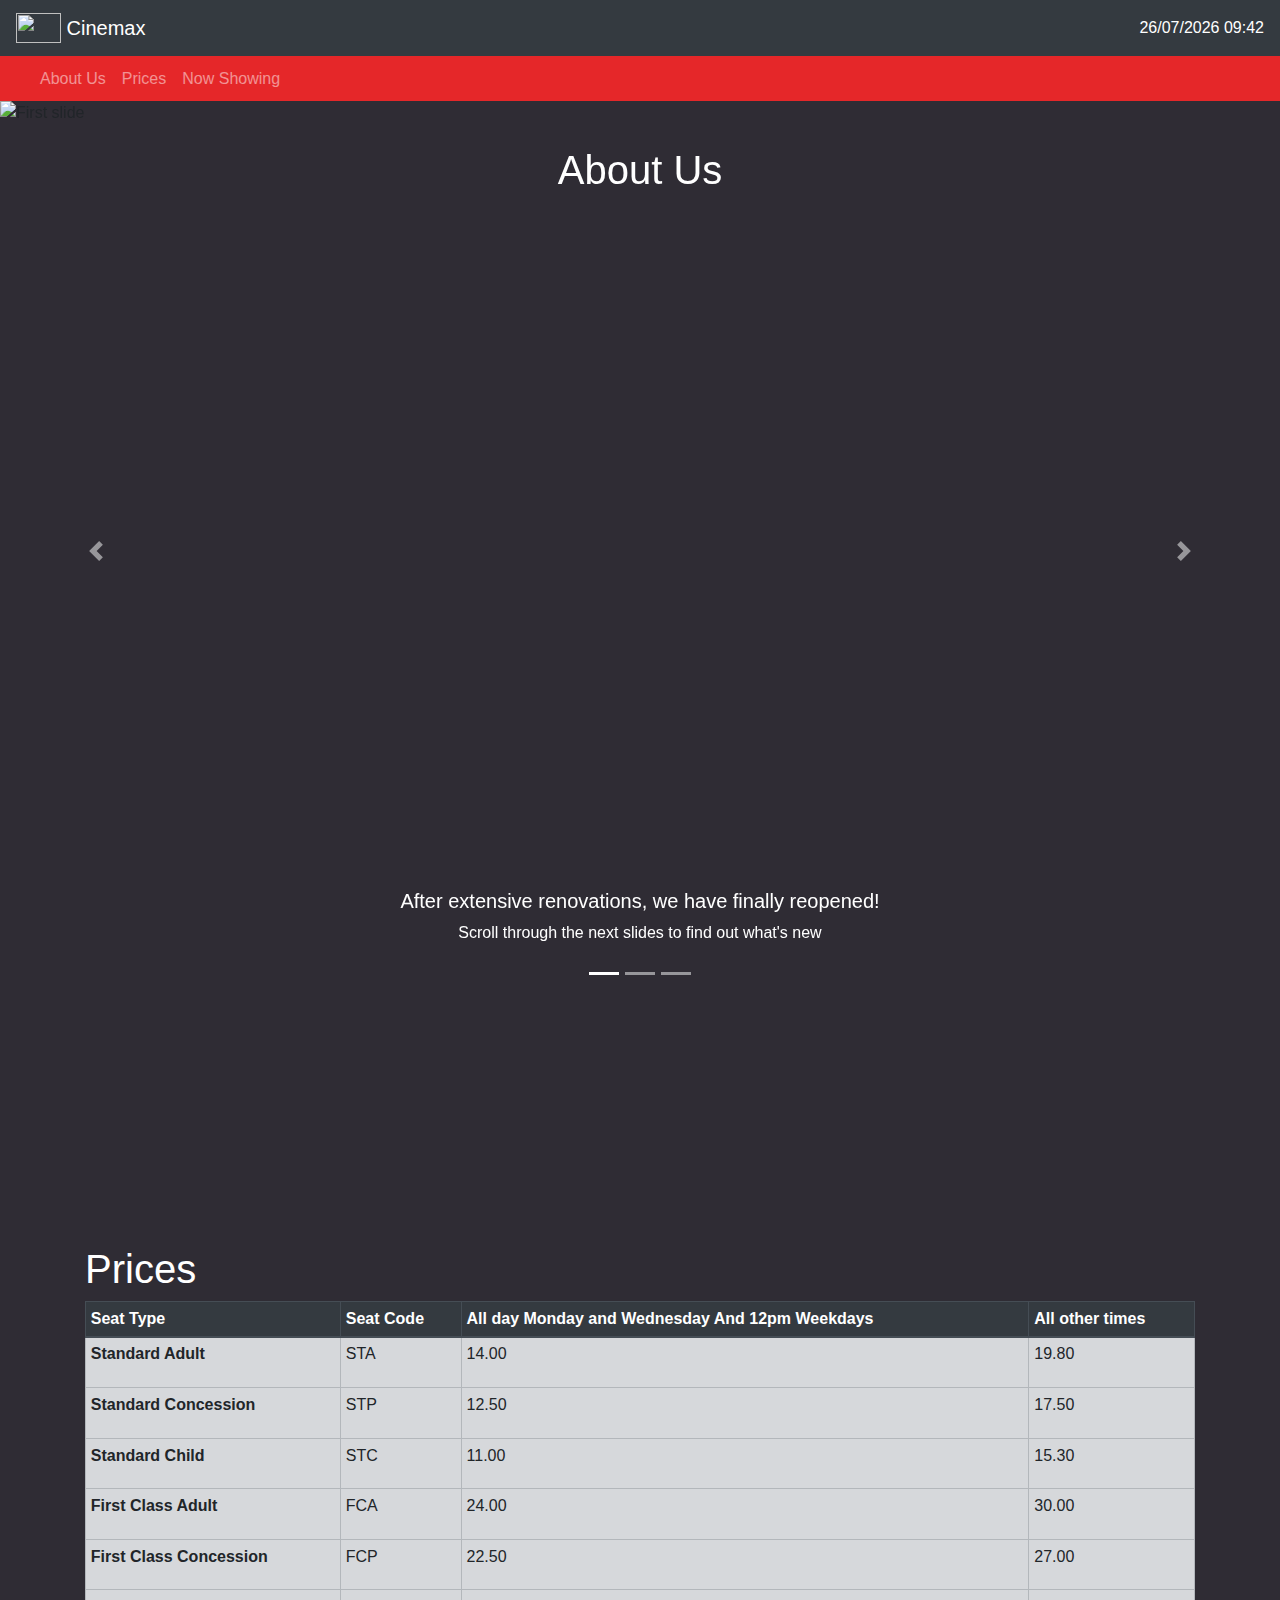
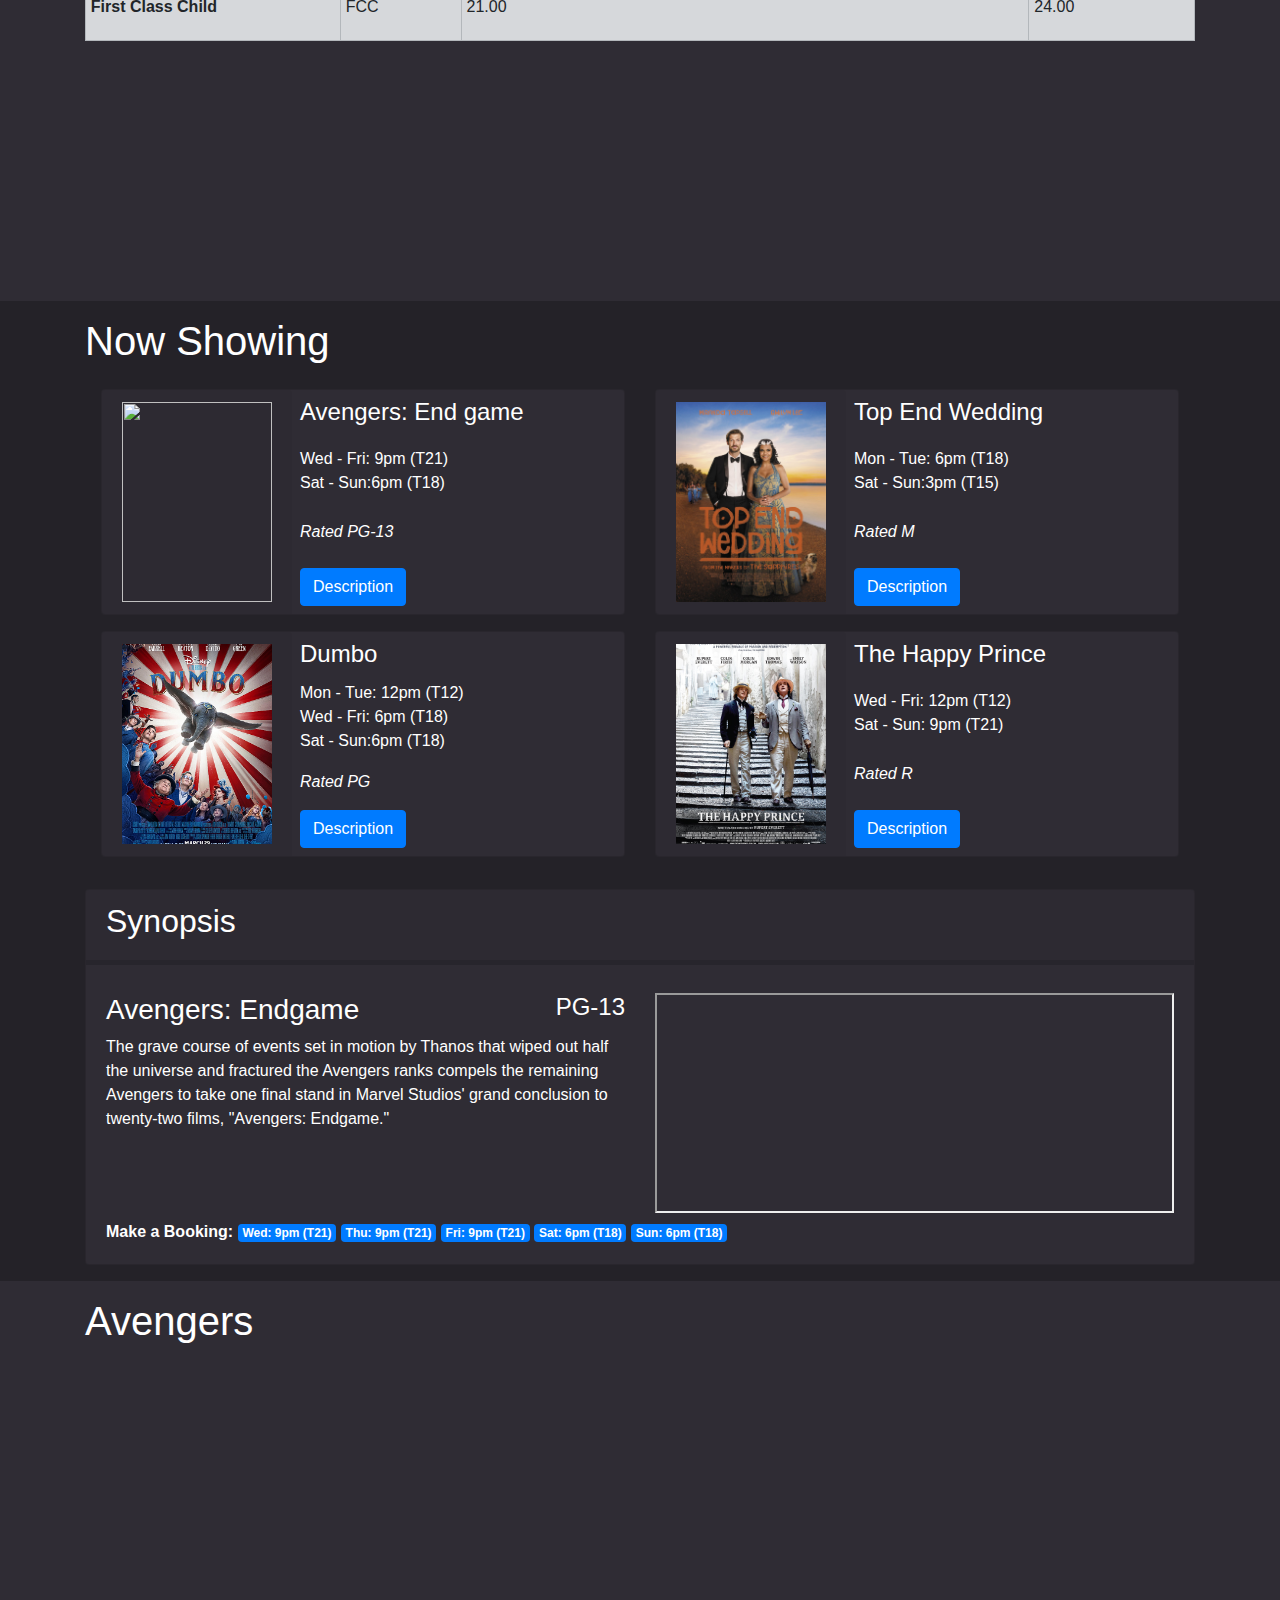
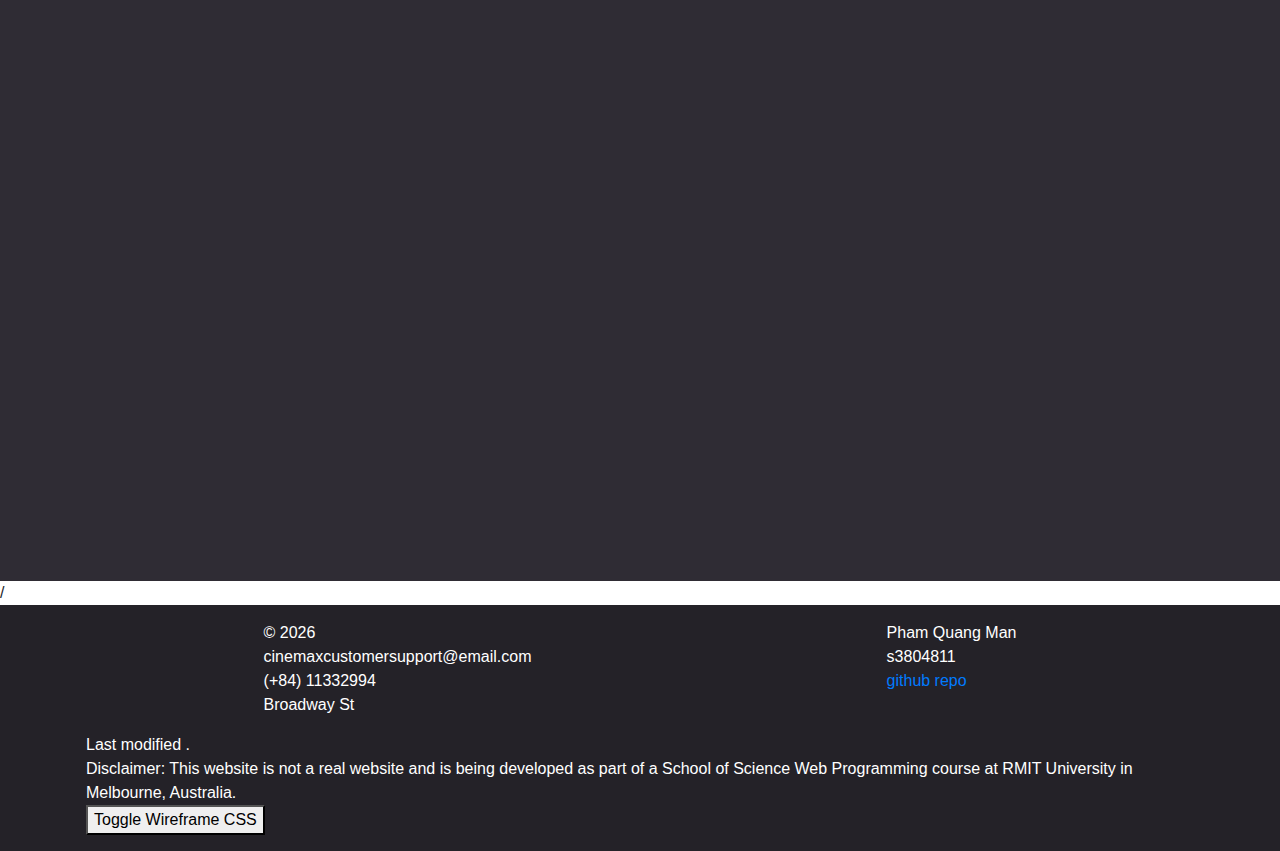
==== commit 40a5b39e: "added all synopsis movie details" ====
--- a/a2/index.html
+++ b/a2/index.html
@@ -1,548 +1,888 @@
 <!DOCTYPE html>
 <html lang="en">
-  <head>
-    <meta charset="utf-8" />
-    <meta name="viewport" content="width=device-width, initial-scale=1" />
-    <title>Assignment 2</title>
-
-    <!-- Keep wireframe.css for debugging, add your css to style.css -->
-    <link
-      id="wireframecss"
-      type="text/css"
-      rel="stylesheet"
-      href="../wireframe.css"
-      disabled
-    />
-    <link id="stylecss" type="text/css" rel="stylesheet" href="./style.css" />
-    <!-- Latest compiled and minified CSS -->
-    <link
-      rel="stylesheet"
-      href="https://stackpath.bootstrapcdn.com/bootstrap/4.4.1/css/bootstrap.min.css"
-      integrity="sha384-Vkoo8x4CGsO3+Hhxv8T/Q5PaXtkKtu6ug5TOeNV6gBiFeWPGFN9MuhOf23Q9Ifjh"
-      crossorigin="anonymous"
-    />
-  </head>
-
-  <body data-spy="scroll" data-target=".navbar" data-offset="100">
-    <!-- Header -->
-    <header>
-      <nav class="navbar navbar-dark bg-dark">
-        <a class="navbar-brand" href="#">
-          <img
-            src="logo-brand.png"
-            width="45"
-            height="30"
-            class="d-inline-block align-top"
-            alt=""
-          />
-          <span id="brand-name">Cinemax</span>
-        </a>
-        <span id="datetime" style="color: #ffffff;"></span>
-      </nav>
-    </header>
-    <!-- Nav -->
-    <nav
-      id="navbar"
-      class="navbar sticky-top navbar-expand navbar-dark"
-      style="height: 45px;"
-    >
-      <div class="navbar" id="navbarSupportedContent">
-        <ul class="navbar-nav mr-auto">
-          <li class="nav-item">
-            <a class="nav-link" href="#about-us"
-              >About Us <span class="sr-only">(current)</span></a
-            >
-          </li>
-          <li class="nav-item">
-            <a class="nav-link" href="#prices">Prices</a>
-          </li>
-          <li class="nav-item">
-            <a class="nav-link" href="#now-showing">Now Showing</a>
-          </li>
-        </ul>
-      </div>
-    </nav>
-    <main style="background-color: #2f2c34;">
-      <!-- About us -->
-
-      <section id="about-us">
-        <!-- modal -->
-        <div
-          class="modal fade"
-          id="exampleModalCenter"
-          tabindex="-1"
-          role="dialog"
-          aria-labelledby="exampleModalCenterTitle"
-          aria-hidden="true"
+    <head>
+        <meta charset="utf-8" />
+        <meta name="viewport" content="width=device-width, initial-scale=1" />
+        <title>Assignment 2</title>
+
+        <!-- Keep wireframe.css for debugging, add your css to style.css -->
+        <link
+            id="wireframecss"
+            type="text/css"
+            rel="stylesheet"
+            href="../wireframe.css"
+            disabled
+        />
+        <link
+            id="stylecss"
+            type="text/css"
+            rel="stylesheet"
+            href="./style.css"
+        />
+        <!-- Latest compiled and minified CSS -->
+        <link
+            rel="stylesheet"
+            href="https://stackpath.bootstrapcdn.com/bootstrap/4.4.1/css/bootstrap.min.css"
+            integrity="sha384-Vkoo8x4CGsO3+Hhxv8T/Q5PaXtkKtu6ug5TOeNV6gBiFeWPGFN9MuhOf23Q9Ifjh"
+            crossorigin="anonymous"
+        />
+        <script src="../a3/script.js" type="text/javascript"></script>
+    </head>
+
+    <body data-spy="scroll" data-target=".navbar" data-offset="100">
+        <!-- Header -->
+        <header>
+            <nav class="navbar navbar-dark bg-dark">
+                <a class="navbar-brand" href="#">
+                    <img
+                        src="logo-brand.png"
+                        width="45"
+                        height="30"
+                        class="d-inline-block align-top"
+                        alt=""
+                    />
+                    <span id="brand-name">Cinemax</span>
+                </a>
+                <span id="datetime" style="color: #ffffff;"></span>
+            </nav>
+        </header>
+        <!-- Nav -->
+        <nav
+            id="navbar"
+            class="navbar sticky-top navbar-expand navbar-dark"
+            style="height: 45px;"
         >
-          <div class="modal-dialog modal-dialog-centered" role="document">
-            <div class="modal-content">
-              <div class="modal-header">
-                <h5 class="modal-title" id="exampleModalLongTitle">
-                  New Seats Available!
-                </h5>
-                <button
-                  type="button"
-                  class="close"
-                  data-dismiss="modal"
-                  aria-label="Close"
+            <div class="navbar" id="navbarSupportedContent">
+                <ul class="navbar-nav mr-auto">
+                    <li class="nav-item">
+                        <a class="nav-link" href="#about-us"
+                            >About Us <span class="sr-only">(current)</span></a
+                        >
+                    </li>
+                    <li class="nav-item">
+                        <a class="nav-link" href="#prices">Prices</a>
+                    </li>
+                    <li class="nav-item">
+                        <a class="nav-link" href="#now-showing">Now Showing</a>
+                    </li>
+                </ul>
+            </div>
+        </nav>
+        <main style="background-color: #2f2c34;">
+            <!-- About us -->
+
+            <section id="about-us">
+                <!-- modal -->
+                <div
+                    class="modal fade"
+                    id="exampleModalCenter"
+                    tabindex="-1"
+                    role="dialog"
+                    aria-labelledby="exampleModalCenterTitle"
+                    aria-hidden="true"
                 >
-                  <span aria-hidden="true">&times;</span>
-                </button>
-              </div>
-              <div class="modal-body">
-                <div class="card-deck">
-                  <div class="card">
-                    <img
-                      class="card-img-top"
-                      src="./standard.jpg"
-                      alt="Card image cap"
-                    />
-                    <div class="card-body">
-                      <h5 class="card-title">Standard Seats</h5>
-                      <p class="card-text">
-                        <i>"If it ain't broke, dont't fix it!"</i><br />The good
-                        old standard seat will provide the cinematic experience
-                        you've always enjoyed.
-                      </p>
+                    <div
+                        class="modal-dialog modal-dialog-centered"
+                        role="document"
+                    >
+                        <div class="modal-content">
+                            <div class="modal-header">
+                                <h5
+                                    class="modal-title"
+                                    id="exampleModalLongTitle"
+                                >
+                                    New Seats Available!
+                                </h5>
+                                <button
+                                    type="button"
+                                    class="close"
+                                    data-dismiss="modal"
+                                    aria-label="Close"
+                                >
+                                    <span aria-hidden="true">&times;</span>
+                                </button>
+                            </div>
+                            <div class="modal-body">
+                                <div class="card-deck">
+                                    <div class="card">
+                                        <img
+                                            class="card-img-top"
+                                            src="./standard.jpg"
+                                            alt="Card image cap"
+                                        />
+                                        <div class="card-body">
+                                            <h5 class="card-title">
+                                                Standard Seats
+                                            </h5>
+                                            <p class="card-text">
+                                                <i
+                                                    >"If it ain't broke, dont't
+                                                    fix it!"</i
+                                                ><br />The good old standard
+                                                seat will provide the cinematic
+                                                experience you've always
+                                                enjoyed.
+                                            </p>
+                                        </div>
+                                    </div>
+                                    <div class="card">
+                                        <img
+                                            class="card-img-top"
+                                            src="./firstclass.jpg"
+                                            alt="Card image cap"
+                                        />
+                                        <div class="card-body">
+                                            <h5 class="card-title">
+                                                First Class Seats
+                                            </h5>
+                                            <p class="card-text">
+                                                Redefining cinema luxury, this
+                                                seat features fully reclinable
+                                                seat, providing the ultimate
+                                                first class cinema experience.
+                                            </p>
+                                        </div>
+                                    </div>
+                                </div>
+                            </div>
+                            <div class="modal-footer">
+                                <button
+                                    type="button"
+                                    class="btn btn-secondary"
+                                    data-dismiss="modal"
+                                >
+                                    Close
+                                </button>
+                            </div>
+                        </div>
                     </div>
-                  </div>
-                  <div class="card">
-                    <img
-                      class="card-img-top"
-                      src="./firstclass.jpg"
-                      alt="Card image cap"
-                    />
-                    <div class="card-body">
-                      <h5 class="card-title">First Class Seats</h5>
-                      <p class="card-text">
-                        Redefining cinema luxury, this seat features fully
-                        reclinable seat, providing the ultimate first class
-                        cinema experience.
-                      </p>
+                </div>
+
+                <div
+                    id="carousel-indicator"
+                    class="carousel slide min-vh-100"
+                    data-ride="carousel"
+                >
+                    <div
+                        class="carousel-caption"
+                        style="top: 25px; bottom: auto;"
+                    >
+                        <h1>About Us</h1>
                     </div>
-                  </div>
+                    <ol class="carousel-indicators">
+                        <li
+                            data-target="#carousel-indicator"
+                            data-slide-to="0"
+                            class="active"
+                        ></li>
+                        <li
+                            data-target="#carousel-indicator"
+                            data-slide-to="1"
+                        ></li>
+                        <li
+                            data-target="#carousel-indicator"
+                            data-slide-to="2"
+                        ></li>
+                    </ol>
+                    <div class="carousel-inner">
+                        <div class="carousel-item active">
+                            <img
+                                class="d-block w-100"
+                                src="./cinema.jpg"
+                                alt="First slide"
+                            />
+                            <div class="carousel-caption">
+                                <h5>
+                                    After extensive renovations, we have finally
+                                    reopened!
+                                </h5>
+                                <p>
+                                    Scroll through the next slides to find out
+                                    what's new
+                                </p>
+                            </div>
+                        </div>
+                        <div class="carousel-item">
+                            <img
+                                class="d-block w-100"
+                                src="./seats.jpg"
+                                alt="Second slide"
+                            />
+                            <div class="carousel-caption">
+                                <h5>
+                                    New seats available
+                                </h5>
+                                <button
+                                    style="opacity: 0.8;"
+                                    type="button"
+                                    class="btn btn-primary"
+                                    data-toggle="modal"
+                                    data-target="#exampleModalCenter"
+                                >
+                                    Find out more
+                                </button>
+                            </div>
+                        </div>
+                        <div class="carousel-item">
+                            <img
+                                class="d-block w-100"
+                                src="./dolby.jpg"
+                                alt="Third slide"
+                            />
+                            <div class="carousel-caption">
+                                <h5>
+                                    The projection and sound systems are
+                                    upgraded with 3D Dolby Vision projection and
+                                    Dolby Atmos sound.
+                                </h5>
+                                <a
+                                    class="btn btn-primary"
+                                    role="button"
+                                    href="https://www.dolby.com/us/en/cinema/index.html"
+                                    >Find out more</a
+                                >
+                            </div>
+                        </div>
+                    </div>
+                    <a
+                        class="carousel-control-prev"
+                        href="#carousel-indicator"
+                        role="button"
+                        data-slide="prev"
+                    >
+                        <span
+                            class="carousel-control-prev-icon"
+                            aria-hidden="true"
+                        ></span>
+                        <span class="sr-only">Previous</span>
+                    </a>
+                    <a
+                        class="carousel-control-next"
+                        href="#carousel-indicator"
+                        role="button"
+                        data-slide="next"
+                    >
+                        <span
+                            class="carousel-control-next-icon"
+                            aria-hidden="true"
+                        ></span>
+                        <span class="sr-only">Next</span>
+                    </a>
                 </div>
-              </div>
-              <div class="modal-footer">
-                <button
-                  type="button"
-                  class="btn btn-secondary"
-                  data-dismiss="modal"
+            </section>
+
+            <!-- Prices -->
+            <section id="prices" class="parallax">
+                <div
+                    class="container d-flex flex-column justify-content-center min-vh-100"
                 >
-                  Close
-                </button>
-              </div>
+                    <h1 style="color: #ffffff;">Prices</h1>
+                    <table
+                        class="table table-secondary table-sm table-hover table-bordered"
+                    >
+                        <thead class="thead-dark">
+                            <tr>
+                                <th scope="col">Seat Type</th>
+                                <th scope="col">Seat Code</th>
+                                <th scope="col">
+                                    All day Monday and Wednesday And 12pm
+                                    Weekdays
+                                </th>
+                                <th scope="col">All other times</th>
+                            </tr>
+                        </thead>
+                        <tbody>
+                            <tr>
+                                <th scope="row">
+                                    <p>Standard Adult</p>
+                                </th>
+                                <td>
+                                    <p>STA</p>
+                                </td>
+                                <td>
+                                    <p>14.00</p>
+                                </td>
+                                <td>
+                                    <p>19.80</p>
+                                </td>
+                            </tr>
+                            <tr>
+                                <th scopr="row">
+                                    <p>Standard Concession</p>
+                                </th>
+                                <td scope="row">
+                                    <p>STP</p>
+                                </td>
+                                <td>
+                                    <p>12.50</p>
+                                </td>
+                                <td>
+                                    <p>17.50</p>
+                                </td>
+                            </tr>
+                            <tr>
+                                <th scopr="row">
+                                    <p>Standard Child</p>
+                                </th>
+                                <td>
+                                    <p>STC</p>
+                                </td>
+                                <td>
+                                    <p>11.00</p>
+                                </td>
+                                <td>
+                                    <p>15.30</p>
+                                </td>
+                            </tr>
+                            <tr>
+                                <th scopr="row">
+                                    <p>First Class Adult</p>
+                                </th>
+                                <td>
+                                    <p>FCA</p>
+                                </td>
+                                <td>
+                                    <p>24.00</p>
+                                </td>
+                                <td>
+                                    <p>30.00</p>
+                                </td>
+                            </tr>
+                            <tr>
+                                <th scope="row">
+                                    <p>First Class Concession</p>
+                                </th>
+                                <td>
+                                    <p>FCP</p>
+                                </td>
+                                <td>
+                                    <p>22.50</p>
+                                </td>
+                                <td>
+                                    <p>27.00</p>
+                                </td>
+                            </tr>
+                            <tr>
+                                <th scope="row">
+                                    <p>First Class Child</p>
+                                </th>
+                                <td>
+                                    <p>FCC</p>
+                                </td>
+                                <td>
+                                    <p>21.00</p>
+                                </td>
+                                <td>
+                                    <p>24.00</p>
+                                </td>
+                            </tr>
+                        </tbody>
+                    </table>
+                </div>
+            </section>
+
+            <!-- Now Showing -->
+            <section id="now-showing" style="background-color: #242228;">
+                <div>
+                    <div class="container pt-3 pb-3 min-vh-100">
+                        <h1 style="color: #ffffff;">Now Showing</h1>
+                        <div class="p-3">
+                            <div class="row justify-content-around">
+                                <div class="col-md-6 col-sm-10 mb-3">
+                                    <div
+                                        class="card flex-row text-white"
+                                        id="moviePanelACT"
+                                        style="background-color: #2f2c34;"
+                                    >
+                                        <div class="card-header border-0">
+                                            <img
+                                                class="card-poster"
+                                                src="./endgame.jpg"
+                                                alt=""
+                                            />
+                                        </div>
+                                        <div
+                                            class="card-block p-2 text-wrap d-flex flex-column justify-content-between d-flex flex-column justify-content-between"
+                                        >
+                                            <h4 class="card-title">
+                                                Avengers: End game
+                                            </h4>
+                                            <p class="card-text">
+                                                Wed - Fri: 9pm (T21) <br />Sat -
+                                                Sun:6pm (T18)
+                                            </p>
+                                            <p><i>Rated PG-13</i></p>
+                                            <div>
+                                                <a
+                                                    class="btn btn-primary"
+                                                    role="button"
+                                                    href="#synopsis"
+                                                    onclick="chooseMovie('ACT')"
+                                                >
+                                                    Description
+                                                </a>
+                                            </div>
+                                        </div>
+                                    </div>
+                                </div>
+                                <div class="col-md-6 col-sm-10 mb-3">
+                                    <div
+                                        class="card flex-row text-white"
+                                        id="moviePanelRMC"
+                                        style="background-color: #2f2c34;"
+                                    >
+                                        <div class="card-header border-0">
+                                            <img
+                                                class="card-poster"
+                                                src="./topend.jpg"
+                                                alt=""
+                                            />
+                                        </div>
+                                        <div
+                                            class="card-block p-2 text-wrap d-flex flex-column justify-content-between"
+                                        >
+                                            <h4 class="card-title">
+                                                Top End Wedding
+                                            </h4>
+                                            <p class="card-text">
+                                                Mon - Tue: 6pm (T18) <br />Sat -
+                                                Sun:3pm (T15)
+                                            </p>
+                                            <p><i>Rated M</i></p>
+                                            <div>
+                                                <a
+                                                    class="btn btn-primary"
+                                                    role="button"
+                                                    href="#synopsis"
+                                                    onclick="chooseMovie('RMC')"
+                                                >
+                                                    Description
+                                                </a>
+                                            </div>
+                                        </div>
+                                    </div>
+                                </div>
+                            </div>
+                            <div class="row justify-content-around">
+                                <div class="col-md-6 col-sm-10 mb-3">
+                                    <div
+                                        class="card flex-row text-white"
+                                        id="moviePanelANM"
+                                        style="background-color: #2f2c34;"
+                                    >
+                                        <div class="card-header border-0">
+                                            <img
+                                                class="card-poster"
+                                                src="./dumbo.png"
+                                                alt=""
+                                            />
+                                        </div>
+                                        <div
+                                            class="card-block p-2 text-wrap d-flex flex-column justify-content-between"
+                                        >
+                                            <h4 class="card-title">Dumbo</h4>
+                                            <p class="card-text">
+                                                Mon - Tue: 12pm (T12) <br />Wed
+                                                - Fri: 6pm (T18) <br />Sat -
+                                                Sun:6pm (T18)
+                                            </p>
+                                            <p><i>Rated PG</i></p>
+                                            <div>
+                                                <a
+                                                    class="btn btn-primary"
+                                                    role="button"
+                                                    href="#synopsis"
+                                                    onclick="chooseMovie('ANM')"
+                                                >
+                                                    Description
+                                                </a>
+                                            </div>
+                                        </div>
+                                    </div>
+                                </div>
+                                <div class="col-md-6 col-sm-10 mb-3">
+                                    <div
+                                        class="card flex-row text-white"
+                                        id="moviePanelAHF"
+                                        style="background-color: #2f2c34;"
+                                    >
+                                        <div class="card-header border-0">
+                                            <img
+                                                class="card-poster"
+                                                src="./happy-prince.jpg"
+                                                alt=""
+                                            />
+                                        </div>
+                                        <div
+                                            class="card-block p-2 text-wrap d-flex flex-column justify-content-between"
+                                        >
+                                            <h4 class="card-title">
+                                                The Happy Prince
+                                            </h4>
+                                            <p class="card-text">
+                                                Wed - Fri: 12pm (T12) <br />Sat
+                                                - Sun: 9pm (T21)
+                                            </p>
+                                            <p><i>Rated R</i></p>
+                                            <div>
+                                                <a
+                                                    class="btn btn-primary"
+                                                    role="button"
+                                                    href="#synopsis"
+                                                    onclick="chooseMovie('AHF')"
+                                                >
+                                                    Description
+                                                </a>
+                                            </div>
+                                        </div>
+                                    </div>
+                                </div>
+                            </div>
+                        </div>
+                        <!-- Synopsis -->
+                        <div
+                            class="card text-white"
+                            style="background-color: #2f2c34;"
+                            id="synopsis"
+                        >
+                            <div
+                                class="card-header"
+                                style="
+                                    border-bottom: 5px solid
+                                        rgba(0, 0, 0, 0.125);
+                                "
+                            >
+                                <h2>Synopsis</h2>
+                            </div>
+                            <div class="card-body" id="synopsisACT">
+                                <div class="row">
+                                    <div class="col-md-6 mt-2">
+                                        <div class="movie-detail">
+                                            <div
+                                                class="d-flex flex-row justify-content-between"
+                                            >
+                                                <h3 id="movie-synopsis-title">
+                                                    Avengers: Endgame
+                                                </h3>
+                                                <h4 id="movie-synopsis-rating">
+                                                    PG-13
+                                                </h4>
+                                            </div>
+                                            <p id="movie-synopsis-detail">
+                                                The grave course of events set
+                                                in motion by Thanos that wiped
+                                                out half the universe and
+                                                fractured the Avengers ranks
+                                                compels the remaining Avengers
+                                                to take one final stand in
+                                                Marvel Studios' grand conclusion
+                                                to twenty-two films, "Avengers:
+                                                Endgame."
+                                            </p>
+                                        </div>
+                                    </div>
+                                    <div class="col-md-6 mt-2">
+                                        <iframe
+                                            width="100%"
+                                            height="220"
+                                            id="movie-synopsis-trailer"
+                                            src="https://www.youtube.com/embed/TcMBFSGVi1c"
+                                        >
+                                        </iframe>
+                                    </div>
+                                    <div class="col-12">
+                                        <b>Make a Booking:</b>
+                                        <span class="badge badge-primary"
+                                            >Wed: 9pm (T21)</span
+                                        >
+                                        <span class="badge badge-primary"
+                                            >Thu: 9pm (T21)</span
+                                        >
+                                        <span class="badge badge-primary"
+                                            >Fri: 9pm (T21)</span
+                                        >
+                                        <span class="badge badge-primary"
+                                            >Sat: 6pm (T18)</span
+                                        >
+                                        <span class="badge badge-primary"
+                                            >Sun: 6pm (T18)</span
+                                        >
+                                    </div>
+                                </div>
+                            </div>
+                            <div class="card-body d-none" id="synopsisRMC">
+                                <div class="row">
+                                    <div class="col-md-6 mt-2">
+                                        <div class="movie-detail">
+                                            <div
+                                                class="d-flex flex-row justify-content-between"
+                                            >
+                                                <h3 id="movie-synopsis-title">
+                                                    Top End Wedding
+                                                </h3>
+                                                <h4 id="movie-synopsis-rating">
+                                                    M
+                                                </h4>
+                                            </div>
+                                            <p id="movie-synopsis-detail">
+                                                Lauren and Ned have 10 days to
+                                                find Lauren's mother who has
+                                                gone AWOL in the remote far
+                                                north of Australia so that they
+                                                can reunite her parents and pull
+                                                off their dream wedding.
+                                            </p>
+                                        </div>
+                                    </div>
+                                    <div class="col-md-6 mt-2">
+                                        <iframe
+                                            width="100%"
+                                            height="220"
+                                            id="movie-synopsis-trailer"
+                                            src="https://www.youtube.com/embed/uoDBvGF9pPU"
+                                        >
+                                        </iframe>
+                                    </div>
+                                    <div class="col-12">
+                                        <b>Make a Booking:</b>
+                                        <span class="badge badge-primary"
+                                            >Mon: 6pm (T18)</span
+                                        >
+                                        <span class="badge badge-primary"
+                                            >Tue: 6pm (T18)</span
+                                        >
+                                        <span class="badge badge-primary"
+                                            >Sat: 3pm (T15)</span
+                                        >
+                                        <span class="badge badge-primary"
+                                            >Sun: 3pm (T15)</span
+                                        >
+                                    </div>
+                                </div>
+                            </div>
+                            <div class="card-body d-none" id="synopsisANM">
+                                <div class="row">
+                                    <div class="col-md-6 mt-2">
+                                        <div class="movie-detail">
+                                            <div
+                                                class="d-flex flex-row justify-content-between"
+                                            >
+                                                <h3 id="movie-synopsis-title">
+                                                    Dumbo
+                                                </h3>
+                                                <h4 id="movie-synopsis-rating">
+                                                    PG
+                                                </h4>
+                                            </div>
+                                            <p id="movie-synopsis-detail">
+                                                A young circus elephant is born
+                                                with comically large ears and
+                                                given the cruel nickname Dumbo.
+                                                One day at a show, he is taunted
+                                                by a group of kids, inciting his
+                                                mother into a rage that gets her
+                                                locked up. After Dumbo's ears
+                                                cause an accident that injures
+                                                many of the other elephants, he
+                                                is made to dress like a clown
+                                                and perform dangerous stunts.
+                                                Everything changes when Dumbo
+                                                discovers that his enormous ears
+                                                actually allow him to fly, and
+                                                he astounds everyone at the
+                                                circus with his new talent.
+                                            </p>
+                                        </div>
+                                    </div>
+                                    <div class="col-md-6 mt-2">
+                                        <iframe
+                                            width="100%"
+                                            height="220"
+                                            id="movie-synopsis-trailer"
+                                            src="https://www.youtube.com/embed/7NiYVoqBt-8"
+                                        >
+                                        </iframe>
+                                    </div>
+                                    <div class="col-12">
+                                        <b>Make a Booking:</b>
+                                        <span class="badge badge-primary"
+                                            >Mon: 12pm (T12)</span
+                                        >
+                                        <span class="badge badge-primary"
+                                            >Tue: 12pm (T12)</span
+                                        >
+                                        <span class="badge badge-primary"
+                                            >Wed: 6pm (T18)</span
+                                        >
+                                        <span class="badge badge-primary"
+                                            >Thu: 6pm (T18)</span
+                                        >
+                                        <span class="badge badge-primary"
+                                            >Fri: 6pm (T18)</span
+                                        >
+                                        <span class="badge badge-primary"
+                                            >Sat: 12pm (T12)</span
+                                        >
+                                        <span class="badge badge-primary"
+                                            >Sun: 12pm (T12)</span
+                                        >
+                                    </div>
+                                </div>
+                            </div>
+                            <div class="card-body d-none" id="synopsisAHF">
+                                <div class="row">
+                                    <div class="col-md-6 mt-2">
+                                        <div class="movie-detail">
+                                            <div
+                                                class="d-flex flex-row justify-content-between"
+                                            >
+                                                <h3 id="movie-synopsis-title">
+                                                    The Happy Prince
+                                                </h3>
+                                                <h4 id="movie-synopsis-rating">
+                                                    R
+                                                </h4>
+                                            </div>
+                                            <p id="movie-synopsis-detail">
+                                                His body ailing, Oscar Wilde
+                                                lives out his last days in
+                                                exile, observing the
+                                                difficulties and failures
+                                                surrounding him with ironic
+                                                detachment, humour, and the wit
+                                                that defined his life.
+                                            </p>
+                                        </div>
+                                    </div>
+                                    <div class="col-md-6 mt-2">
+                                        <iframe
+                                            width="100%"
+                                            height="220"
+                                            id="movie-synopsis-trailer"
+                                            src="https://www.youtube.com/embed/tXANCJQkUIE"
+                                        >
+                                        </iframe>
+                                    </div>
+                                    <div class="col-12">
+                                        <b>Make a Booking:</b>
+                                        <span class="badge badge-primary"
+                                            >Wed: 12pm (T12)</span
+                                        >
+                                        <span class="badge badge-primary"
+                                            >Thu: 12pm (T12)</span
+                                        >
+                                        <span class="badge badge-primary"
+                                            >Fri: 12pm (T12)</span
+                                        >
+                                        <span class="badge badge-primary"
+                                            >Sat: 9pm (T21)</span
+                                        >
+                                        <span class="badge badge-primary"
+                                            >Sun: 9pm (T21)</span
+                                        >
+                                    </div>
+                                </div>
+                            </div>
+                        </div>
+                    </div>
+                </div>
+            </section>
+
+            <section id="booking">
+                <div class="container pt-3 pb-3 min-vh-100">
+                    <h1 style="color: #ffffff;">Avengers</h1>
+                </div>
+            </section>
+        </main>
+        /
+
+        <footer class="" style="background-color: #242228;">
+            <div class="container p-3" style="color: #ffffff;">
+                <div>
+                    <div class="d-flex flex-row justify-content-around mb-3">
+                        <div>
+                            &copy;
+                            <script>
+                                document.write(new Date().getFullYear());
+                            </script>
+                            <p>cinemaxcustomersupport@email.com</p>
+                            <p>(+84) 11332994</p>
+                            <p>Broadway St</p>
+                        </div>
+                        <div>
+                            <p>
+                                Pham Quang Man
+                            </p>
+                            <p>s3804811</p>
+                            <a
+                                href="https://github.com/ManPhamQuang/ManPhamQuang.github.io"
+                                >github repo</a
+                            >
+                        </div>
+                    </div>
+
+                    Last modified
+                    <?= date ("Y F d  H:i", filemtime($_SERVER['SCRIPT_FILENAME'])); ?>.
+                </div>
+                <div>
+                    Disclaimer: This website is not a real website and is being
+                    developed as part of a School of Science Web Programming
+                    course at RMIT University in Melbourne, Australia.
+                </div>
+                <div>
+                    <button id="toggleWireframeCSS" onclick="toggleWireframe()">
+                        Toggle Wireframe CSS
+                    </button>
+                </div>
             </div>
-          </div>
-        </div>
-
-        <div
-          id="carousel-indicator"
-          class="carousel slide min-vh-100"
-          data-ride="carousel"
-        >
-          <div class="carousel-caption" style="top: 25px; bottom: auto;">
-            <h1>About Us</h1>
-          </div>
-          <ol class="carousel-indicators">
-            <li
-              data-target="#carousel-indicator"
-              data-slide-to="0"
-              class="active"
-            ></li>
-            <li data-target="#carousel-indicator" data-slide-to="1"></li>
-            <li data-target="#carousel-indicator" data-slide-to="2"></li>
-          </ol>
-          <div class="carousel-inner">
-            <div class="carousel-item active">
-              <img class="d-block w-100" src="./cinema.jpg" alt="First slide" />
-              <div class="carousel-caption">
-                <h5>After extensive renovations, we have finally reopened!</h5>
-                <p>Scroll through the next slides to find out what's new</p>
-              </div>
-            </div>
-            <div class="carousel-item">
-              <img class="d-block w-100" src="./seats.jpg" alt="Second slide" />
-              <div class="carousel-caption">
-                <h5>
-                  New seats available
-                </h5>
-                <button
-                  style="opacity: 0.8;"
-                  type="button"
-                  class="btn btn-primary"
-                  data-toggle="modal"
-                  data-target="#exampleModalCenter"
-                >
-                  Find out more
-                </button>
-              </div>
-            </div>
-            <div class="carousel-item">
-              <img class="d-block w-100" src="./dolby.jpg" alt="Third slide" />
-              <div class="carousel-caption">
-                <h5>
-                  The projection and sound systems are upgraded with 3D Dolby
-                  Vision projection and Dolby Atmos sound.
-                </h5>
-                <a
-                  class="btn btn-primary"
-                  role="button"
-                  href="https://www.dolby.com/us/en/cinema/index.html"
-                  >Find out more</a
-                >
-              </div>
-            </div>
-          </div>
-          <a
-            class="carousel-control-prev"
-            href="#carousel-indicator"
-            role="button"
-            data-slide="prev"
-          >
-            <span class="carousel-control-prev-icon" aria-hidden="true"></span>
-            <span class="sr-only">Previous</span>
-          </a>
-          <a
-            class="carousel-control-next"
-            href="#carousel-indicator"
-            role="button"
-            data-slide="next"
-          >
-            <span class="carousel-control-next-icon" aria-hidden="true"></span>
-            <span class="sr-only">Next</span>
-          </a>
-        </div>
-      </section>
-
-      <!-- Prices -->
-      <section id="prices" class="parallax">
-        <div
-          class="container d-flex flex-column justify-content-center min-vh-100"
-        >
-          <h1 style="color: #ffffff;">Prices</h1>
-          <table
-            class="table table-secondary table-sm table-hover table-bordered"
-          >
-            <thead class="thead-dark">
-              <tr>
-                <th scope="col">Seat Type</th>
-                <th scope="col">Seat Code</th>
-                <th scope="col">
-                  All day Monday and Wednesday And 12pm Weekdays
-                </th>
-                <th scope="col">All other times</th>
-              </tr>
-            </thead>
-            <tbody>
-              <tr>
-                <th scope="row">
-                  <p>Standard Adult</p>
-                </th>
-                <td>
-                  <p>STA</p>
-                </td>
-                <td>
-                  <p>14.00</p>
-                </td>
-                <td>
-                  <p>19.80</p>
-                </td>
-              </tr>
-              <tr>
-                <th scopr="row">
-                  <p>Standard Concession</p>
-                </th>
-                <td scope="row">
-                  <p>STP</p>
-                </td>
-                <td>
-                  <p>12.50</p>
-                </td>
-                <td>
-                  <p>17.50</p>
-                </td>
-              </tr>
-              <tr>
-                <th scopr="row">
-                  <p>Standard Child</p>
-                </th>
-                <td>
-                  <p>STC</p>
-                </td>
-                <td>
-                  <p>11.00</p>
-                </td>
-                <td>
-                  <p>15.30</p>
-                </td>
-              </tr>
-              <tr>
-                <th scopr="row">
-                  <p>First Class Adult</p>
-                </th>
-                <td>
-                  <p>FCA</p>
-                </td>
-                <td>
-                  <p>24.00</p>
-                </td>
-                <td>
-                  <p>30.00</p>
-                </td>
-              </tr>
-              <tr>
-                <th scope="row">
-                  <p>First Class Concession</p>
-                </th>
-                <td>
-                  <p>FCP</p>
-                </td>
-                <td>
-                  <p>22.50</p>
-                </td>
-                <td>
-                  <p>27.00</p>
-                </td>
-              </tr>
-              <tr>
-                <th scope="row">
-                  <p>First Class Child</p>
-                </th>
-                <td>
-                  <p>FCC</p>
-                </td>
-                <td>
-                  <p>21.00</p>
-                </td>
-                <td>
-                  <p>24.00</p>
-                </td>
-              </tr>
-            </tbody>
-          </table>
-        </div>
-      </section>
-
-      <!-- Now Showing -->
-      <section id="now-showing" style="background-color: #242228;">
-        <div>
-          <div class="container pt-3 pb-3 min-vh-100">
-            <h1 style="color: #ffffff;">Now Showing</h1>
-            <div class="p-3">
-              <div class="row justify-content-around">
-                <div class="col-md-6 col-sm-10 mb-3">
-                  <div
-                    class="card flex-row text-white"
-                    style="background-color: #2f2c34;"
-                  >
-                    <div class="card-header border-0">
-                      <img class="card-poster" src="./endgame.jpg" alt="" />
-                    </div>
-                    <div
-                      class="card-block p-2 text-wrap d-flex flex-column justify-content-between d-flex flex-column justify-content-between"
-                    >
-                      <h4 class="card-title">Avengers: End game</h4>
-                      <p class="card-text">
-                        Wed - Fri: 9pm (T21) <br />Sat - Sun:6pm (T18)
-                      </p>
-                      <p><i>Rated PG-13</i></p>
-                    </div>
-                  </div>
-                </div>
-                <div class="col-md-6 col-sm-10 mb-3">
-                  <div
-                    class="card flex-row text-white"
-                    style="background-color: #2f2c34;"
-                  >
-                    <div class="card-header border-0">
-                      <img class="card-poster" src="./topend.jpg" alt="" />
-                    </div>
-                    <div
-                      class="card-block p-2 text-wrap d-flex flex-column justify-content-between"
-                    >
-                      <h4 class="card-title">Top End Wedding</h4>
-                      <p class="card-text">
-                        Mon - Tue: 6pm (T18) <br />Sat - Sun:3pm (T15)
-                      </p>
-                      <p><i>Rated M</i></p>
-                    </div>
-                  </div>
-                </div>
-              </div>
-              <div class="row justify-content-around">
-                <div class="col-md-6 col-sm-10 mb-3">
-                  <div
-                    class="card flex-row text-white"
-                    style="background-color: #2f2c34;"
-                  >
-                    <div class="card-header border-0">
-                      <img class="card-poster" src="./dumbo.png" alt="" />
-                    </div>
-                    <div
-                      class="card-block p-2 text-wrap d-flex flex-column justify-content-between"
-                    >
-                      <h4 class="card-title">Dumbo</h4>
-                      <p class="card-text">
-                        Mon - Tue: 12pm (T12) <br />Wed - Fri: 6pm (T18)
-                        <br />Sat - Sun:6pm (T18)
-                      </p>
-                      <p><i>Rated PG</i></p>
-                    </div>
-                  </div>
-                </div>
-                <div class="col-md-6 col-sm-10 mb-3">
-                  <div
-                    class="card flex-row text-white"
-                    style="background-color: #2f2c34;"
-                  >
-                    <div class="card-header border-0">
-                      <img
-                        class="card-poster"
-                        src="./happy-prince.jpg"
-                        alt=""
-                      />
-                    </div>
-                    <div
-                      class="card-block p-2 text-wrap d-flex flex-column justify-content-between"
-                    >
-                      <h4 class="card-title">The Happy Prince</h4>
-                      <p class="card-text">
-                        Wed - Fri: 12pm (T12) <br />Sat - Sun: 9pm (T21)
-                      </p>
-                      <p><i>Rated R</i></p>
-                    </div>
-                  </div>
-                </div>
-              </div>
-            </div>
-            <!-- Sypnosis -->
-            <div class="card text-white" style="background-color: #2f2c34;">
-              <div
-                class="card-header"
-                style="border-bottom: 5px solid rgba(0, 0, 0, 0.125);"
-              >
-                <h2>Sypnosis</h2>
-              </div>
-              <div class="card-body">
-                <div class="row">
-                  <div class="col-md-6 mt-2">
-                    <div class="movie-detail">
-                      <div class="d-flex flex-row justify-content-between">
-                        <h3>Avengers: Endgame</h3>
-                        <h4>PG-13</h4>
-                      </div>
-                      <p>
-                        The grave course of events set in motion by Thanos that
-                        wiped out half the universe and fractured the Avengers
-                        ranks compels the remaining Avengers to take one final
-                        stand in Marvel Studios' grand conclusion to twenty-two
-                        films, "Avengers: Endgame."
-                      </p>
-                    </div>
-                  </div>
-                  <div class="col-md-6 mt-2">
-                    <iframe
-                      width="100%"
-                      height="220"
-                      src="https://www.youtube.com/embed/TcMBFSGVi1c"
-                    >
-                    </iframe>
-                  </div>
-                  <div class="col-12">
-                    <b>Make a Booking:</b>
-                    <span class="badge badge-primary">Wed - Fri: 9pm</span>
-                    <span class="badge badge-primary">Sat - Sun: 6pm</span>
-                  </div>
-                </div>
-              </div>
-            </div>
-          </div>
-        </div>
-      </section>
-
-      <div class="container min-vh-100">
-        <article id="Website Under Construction">
-          <!-- Creative Commons image sourced from https://pixabay.com/en/maintenance-under-construction-2422173/ and used for educational purposes only -->
-          <img
-            src="./maintenance.png"
-            alt="Website Under Construction"
-            style="width: 100%;"
-          />
-        </article>
-      </div>
-    </main>
-
-    <footer class="" style="background-color: #242228;">
-      <div class="container p-3" style="color: #ffffff;">
-        <div>
-          <div class="d-flex flex-row justify-content-around mb-3">
-            <div>
-              &copy;
-              <script>
-                document.write(new Date().getFullYear());
-              </script>
-              <p>cinemaxcustomersupport@email.com</p>
-              <p>(+84) 11332994</p>
-              <p>Broadway St</p>
-            </div>
-            <div>
-              <p>
-                Pham Quang Man
-              </p>
-              <p>s3804811</p>
-              <a href="https://github.com/ManPhamQuang/ManPhamQuang.github.io"
-                >github repo</a
-              >
-            </div>
-          </div>
-
-          Last modified
-          <?= date ("Y F d  H:i", filemtime($_SERVER['SCRIPT_FILENAME'])); ?>.
-        </div>
-        <div>
-          Disclaimer: This website is not a real website and is being developed
-          as part of a School of Science Web Programming course at RMIT
-          University in Melbourne, Australia.
-        </div>
-        <div>
-          <button id="toggleWireframeCSS" onclick="toggleWireframe()">
-            Toggle Wireframe CSS
-          </button>
-        </div>
-      </div>
-    </footer>
-    <!-- jQuery first, then Popper.js, then Bootstrap JS -->
-    <script
-      src="https://code.jquery.com/jquery-3.4.1.slim.min.js"
-      integrity="sha384-J6qa4849blE2+poT4WnyKhv5vZF5SrPo0iEjwBvKU7imGFAV0wwj1yYfoRSJoZ+n"
-      crossorigin="anonymous"
-    ></script>
-    <script
-      src="https://cdn.jsdelivr.net/npm/popper.js@1.16.0/dist/umd/popper.min.js"
-      integrity="sha384-Q6E9RHvbIyZFJoft+2mJbHaEWldlvI9IOYy5n3zV9zzTtmI3UksdQRVvoxMfooAo"
-      crossorigin="anonymous"
-    ></script>
-    <script
-      src="https://stackpath.bootstrapcdn.com/bootstrap/4.4.1/js/bootstrap.min.js"
-      integrity="sha384-wfSDF2E50Y2D1uUdj0O3uMBJnjuUD4Ih7YwaYd1iqfktj0Uod8GCExl3Og8ifwB6"
-      crossorigin="anonymous"
-    ></script>
-    <script>
-      var dt = new Date();
-      document.getElementById("datetime").innerHTML =
-        ("0" + dt.getDate()).slice(-2) +
-        "/" +
-        ("0" + (dt.getMonth() + 1)).slice(-2) +
-        "/" +
-        dt.getFullYear() +
-        " " +
-        ("0" + dt.getHours()).slice(-2) +
-        ":" +
-        ("0" + dt.getMinutes()).slice(-2);
-    </script>
-
-    <script src="../wireframe.js"></script>
-  </body>
+        </footer>
+        <!-- jQuery first, then Popper.js, then Bootstrap JS -->
+        <script
+            src="https://code.jquery.com/jquery-3.4.1.slim.min.js"
+            integrity="sha384-J6qa4849blE2+poT4WnyKhv5vZF5SrPo0iEjwBvKU7imGFAV0wwj1yYfoRSJoZ+n"
+            crossorigin="anonymous"
+        ></script>
+        <script
+            src="https://cdn.jsdelivr.net/npm/popper.js@1.16.0/dist/umd/popper.min.js"
+            integrity="sha384-Q6E9RHvbIyZFJoft+2mJbHaEWldlvI9IOYy5n3zV9zzTtmI3UksdQRVvoxMfooAo"
+            crossorigin="anonymous"
+        ></script>
+        <script
+            src="https://stackpath.bootstrapcdn.com/bootstrap/4.4.1/js/bootstrap.min.js"
+            integrity="sha384-wfSDF2E50Y2D1uUdj0O3uMBJnjuUD4Ih7YwaYd1iqfktj0Uod8GCExl3Og8ifwB6"
+            crossorigin="anonymous"
+        ></script>
+        <script>
+            // for date
+            var dt = new Date();
+            document.getElementById("datetime").innerHTML =
+                ("0" + dt.getDate()).slice(-2) +
+                "/" +
+                ("0" + (dt.getMonth() + 1)).slice(-2) +
+                "/" +
+                dt.getFullYear() +
+                " " +
+                ("0" + dt.getHours()).slice(-2) +
+                ":" +
+                ("0" + dt.getMinutes()).slice(-2);
+            const moviesList = ["ACT", "RMC", "ANM", "AHF"];
+            function chooseMovie(id) {
+                moviesList.forEach((movie) => {
+                    if (id == movie) {
+                        var movieElement = document.getElementById(
+                            "synopsis" + movie
+                        );
+                        movieElement.classList.remove("d-none");
+                    } else {
+                        var movieElement = document.getElementById(
+                            "synopsis" + movie
+                        );
+                        movieElement.classList.add("d-none");
+                    }
+                });
+            }
+        </script>
+
+        <script src="../wireframe.js"></script>
+    </body>
 </html>
--- a/a2/style.css
+++ b/a2/style.css
@@ -4,6 +4,10 @@
 }
 body {
   margin: 0;
+}
+
+h1 {
+  font-family: "Segoe UI", Tahoma, Geneva, Verdana, sans-serif;
 }
 
 #prices {
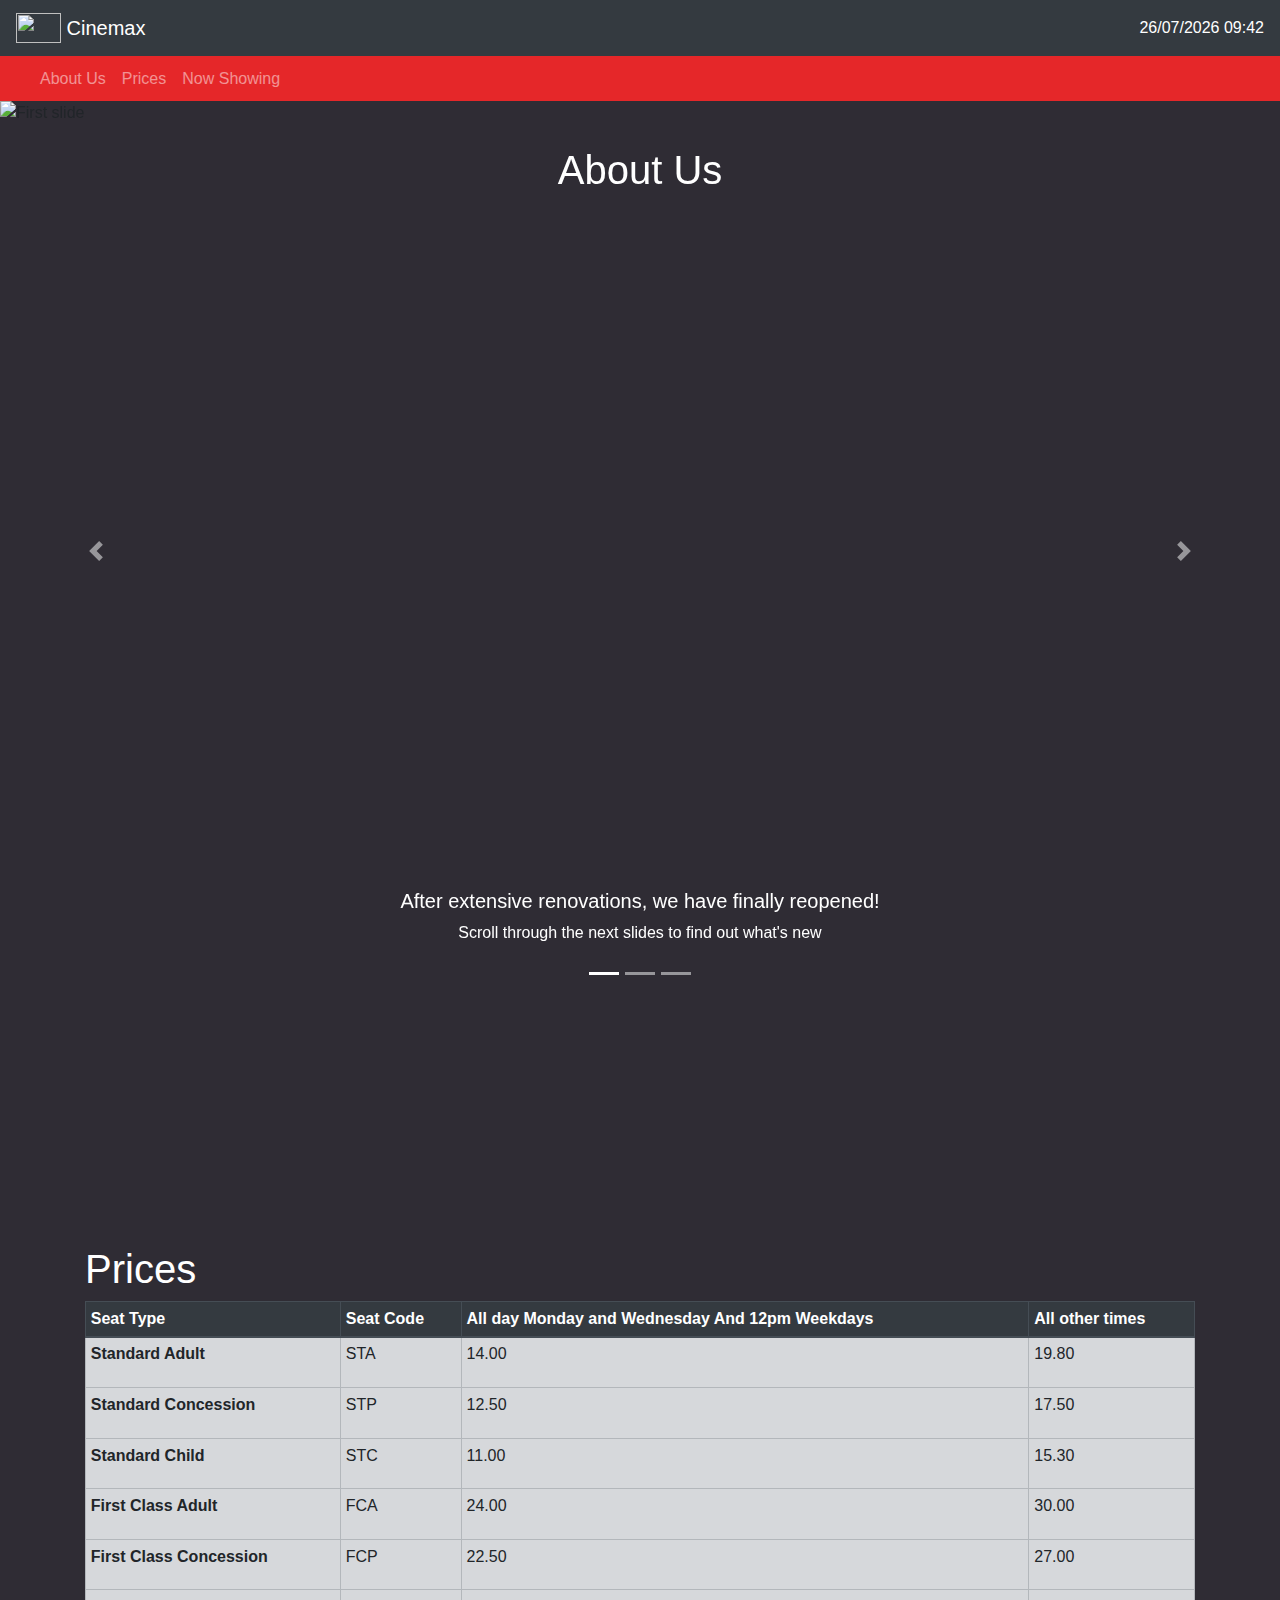
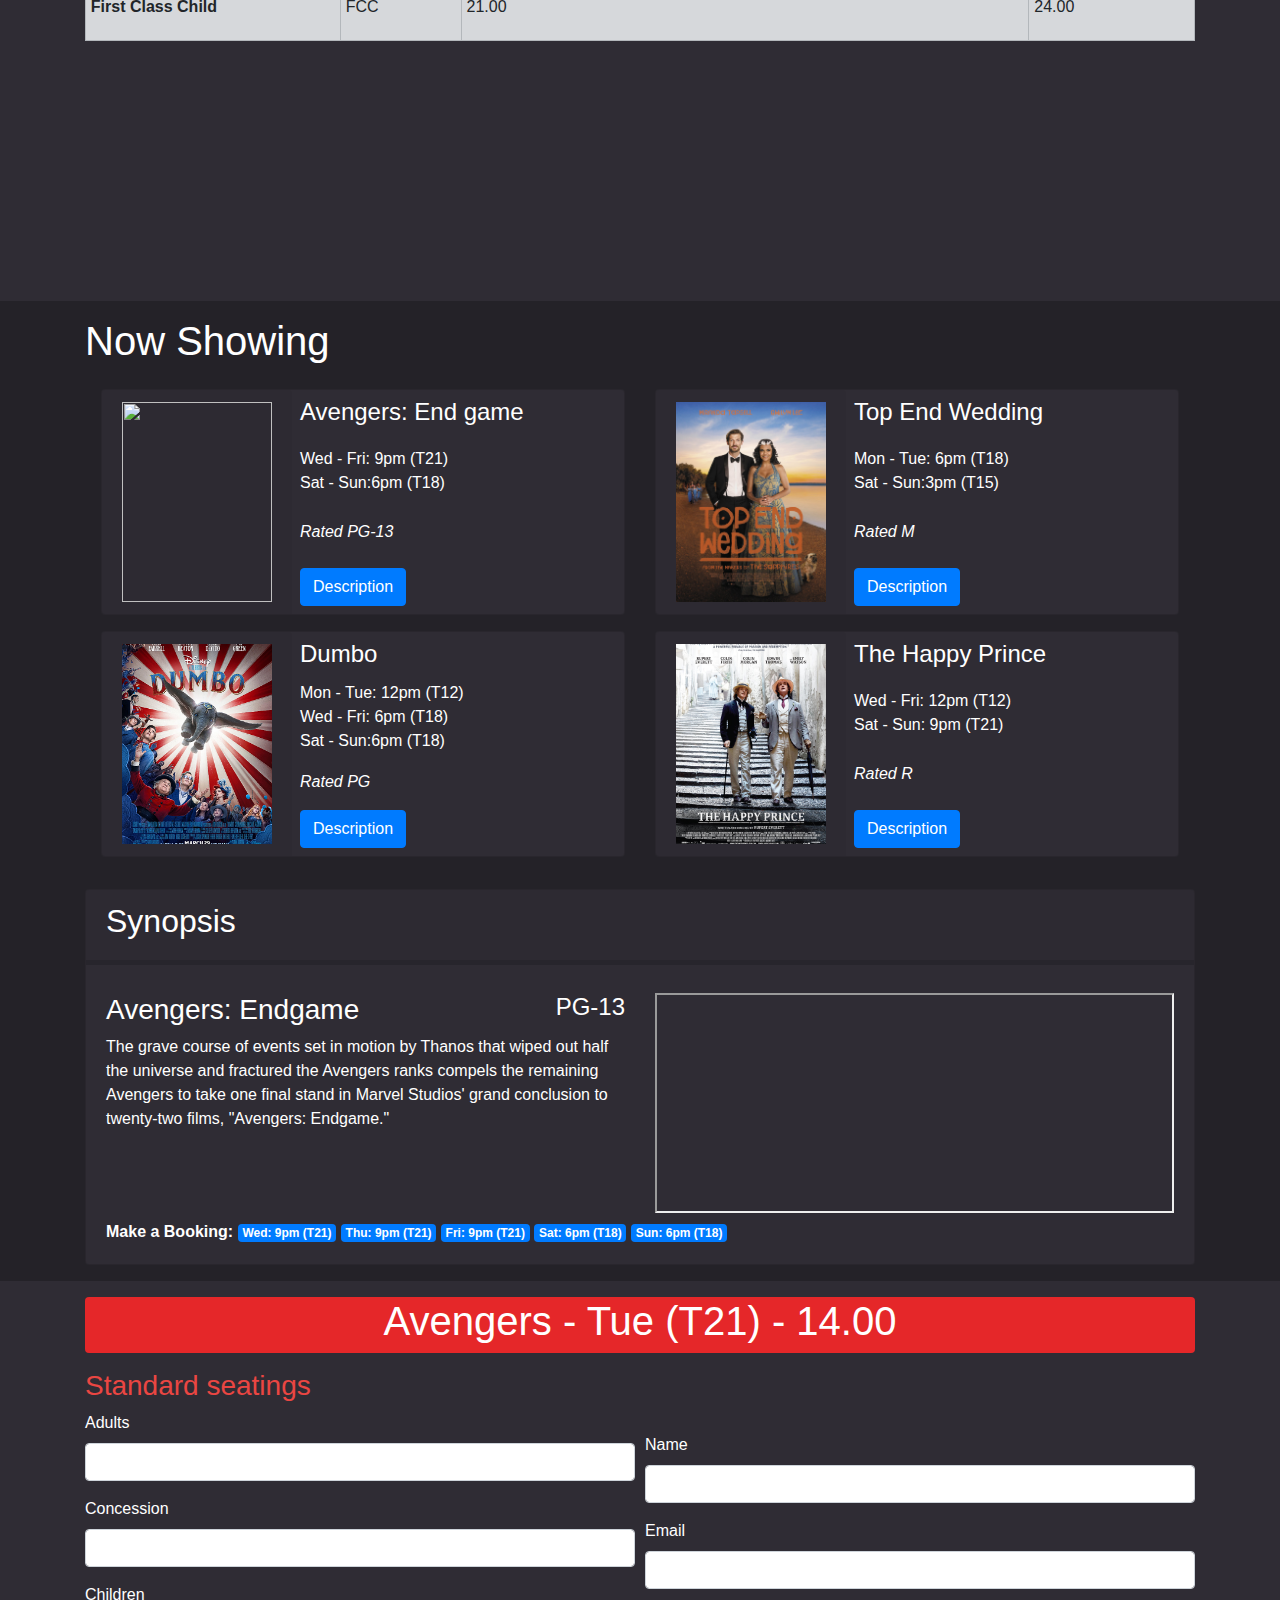
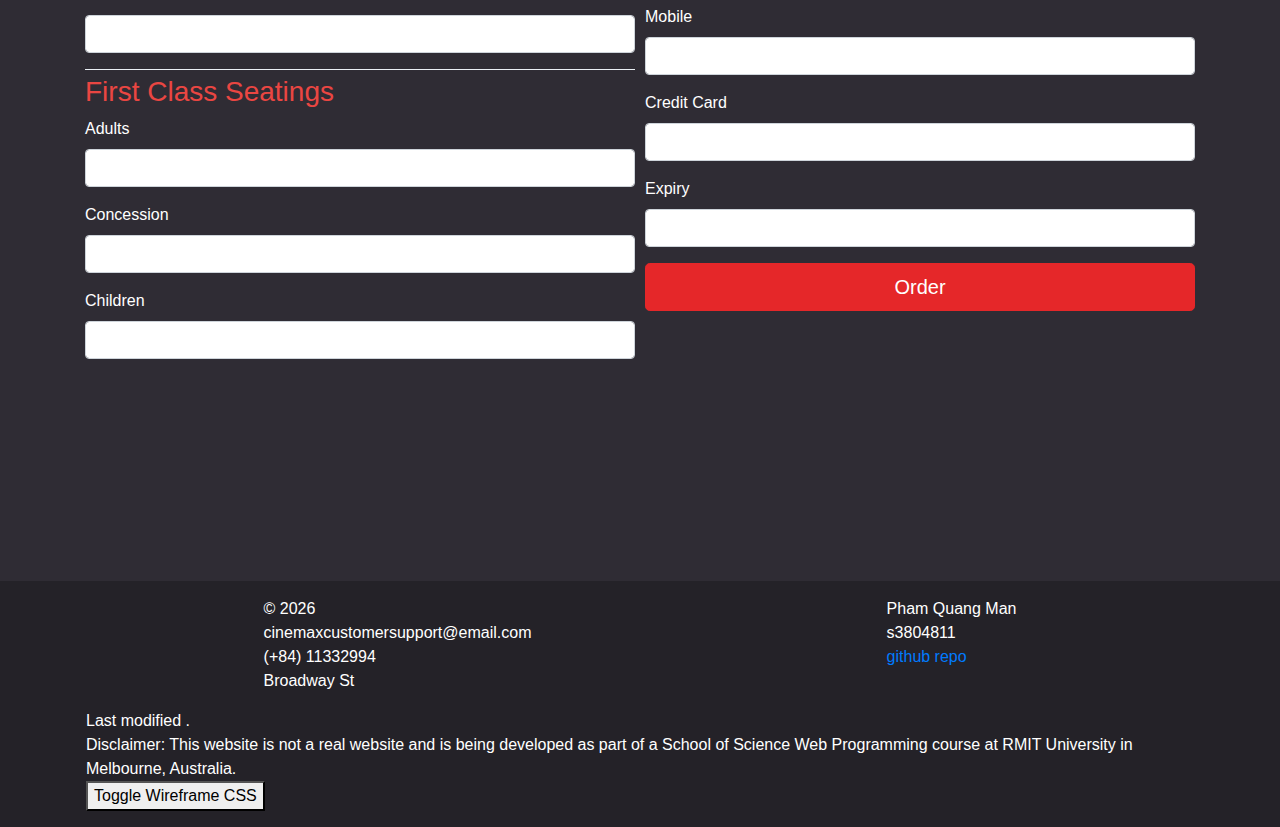
==== commit 580ce3a2: "finished booking layout" ====
--- a/a2/index.html
+++ b/a2/index.html
@@ -765,19 +765,29 @@
                                     </div>
                                     <div class="col-12">
                                         <b>Make a Booking:</b>
-                                        <span class="badge badge-primary"
+                                        <span
+                                            class="badge badge-primary AHF"
+                                            onclick="bookMovie('AHF','Wed: 12pm (T12)')"
                                             >Wed: 12pm (T12)</span
                                         >
-                                        <span class="badge badge-primary"
+                                        <span
+                                            class="badge badge-primary AHF"
+                                            onclick="bookMovie('AHF','Thu: 12pm (T12)')"
                                             >Thu: 12pm (T12)</span
                                         >
-                                        <span class="badge badge-primary"
+                                        <span
+                                            class="badge badge-primary AHF"
+                                            onclick="bookMovie('AHF','Wed: 12pm (T12)')"
                                             >Fri: 12pm (T12)</span
                                         >
-                                        <span class="badge badge-primary"
+                                        <span
+                                            class="badge badge-primary AHF"
+                                            onclick="bookMovie('AHF','Wed: 12pm (T12)')"
                                             >Sat: 9pm (T21)</span
                                         >
-                                        <span class="badge badge-primary"
+                                        <span
+                                            class="badge badge-primary AHF"
+                                            onclick="bookMovie('AHF','Wed: 12pm (T12)')"
                                             >Sun: 9pm (T21)</span
                                         >
                                     </div>
@@ -790,11 +800,157 @@
 
             <section id="booking">
                 <div class="container pt-3 pb-3 min-vh-100">
-                    <h1 style="color: #ffffff;">Avengers</h1>
+                    <div
+                        class="d-flex rounded justify-content-center align-items-center mb-3"
+                        style="background-color: #e52729;"
+                    >
+                        <h1 style="color: #ffffff;">
+                            Avengers - Tue (T21) - 14.00
+                        </h1>
+                    </div>
+                    <div class="text-white">
+                        <form>
+                            <div class="form-row">
+                                <div class="col-md-6">
+                                    <h3 style="color: #ea4642;">Standard seatings</h3>
+                                    <div class="form-group">
+                                        <label for="seats-STA">Adults</label>
+                                        <input
+                                            type="number"
+                                            type="text"
+                                            class="form-control"
+                                            id="seats-STA"
+                                            name="seats[STA]"
+                                        />
+                                    </div>
+                                    <div class="form-group">
+                                        <label for="seats-STP"
+                                            >Concession</label
+                                        >
+                                        <input
+                                            type="number"
+                                            class="form-control"
+                                            id="seats-STP"
+                                            name="seats[STP]"
+                                        />
+                                    </div>
+                                    <div class="form-group">
+                                        <label for="seats-STC">Children</label>
+                                        <input
+                                            type="number"
+                                            class="form-control"
+                                            id="seats-STC"
+                                            name="seats[STC]"
+                                        />
+                                    </div>
+                                    <div
+                                        style="
+                                            margin-bottom: 5px;
+                                            height: 1.5px;
+                                            background-color: #eaeff5;
+                                        "
+                                    ></div>
+                                    <h3 style="color: #ea4642;">
+                                        First Class Seatings
+                                    </h3>
+                                    <div class="form-group">
+                                        <label for="seats-FCA">Adults</label>
+                                        <input
+                                            type="number"
+                                            type="text"
+                                            class="form-control"
+                                            id="seats-FCA"
+                                            name="seats[FCA]"
+                                        />
+                                    </div>
+                                    <div class="form-group">
+                                        <label for="seats-FCP"
+                                            >Concession</label
+                                        >
+                                        <input
+                                            type="number"
+                                            class="form-control"
+                                            id="seats-FCP"
+                                            name="seats[FCP]"
+                                        />
+                                    </div>
+                                    <div class="form-group">
+                                        <label for="seats-FCC">Children</label>
+                                        <input
+                                            type="number"
+                                            class="form-control"
+                                            id="seats-FCC"
+                                            name="seats[FCC]"
+                                        />
+                                    </div>
+                                </div>
+                                <div
+                                    class="col-md-6 d-flex flex-column justify-content-center"
+                                >
+                                    <div class="form-group">
+                                        <label for="cust-name">Name</label>
+                                        <input
+                                            type="text"
+                                            class="form-control"
+                                            id="cust-name"
+                                            name="cust[name]"
+                                        />
+                                    </div>
+                                    <div class="form-group">
+                                        <label for="cust-email">Email</label>
+                                        <input
+                                            type="email"
+                                            class="form-control"
+                                            id="cust-email"
+                                            name="cust[email]"
+                                        />
+                                    </div>
+                                    <div class="form-group">
+                                        <label for="cust-mobile">Mobile</label>
+                                        <input
+                                            type="tel"
+                                            class="form-control"
+                                            id="cust-mobile"
+                                            name="cust[mobile]"
+                                        />
+                                    </div>
+                                    <div class="form-group">
+                                        <label for="cust-card"
+                                            >Credit Card</label
+                                        >
+                                        <input
+                                            type="text"
+                                            class="form-control"
+                                            id="cust-card"
+                                            name="cust[card]"
+                                        />
+                                    </div>
+                                    <div class="form-group">
+                                        <label for="cust-expiry">Expiry</label>
+                                        <input
+                                            type="text"
+                                            class="form-control"
+                                            id="cust-expiry"
+                                            name="cust[expiry]"
+                                        />
+                                    </div>
+                                    <button
+                                        type="button"
+                                        class="btn btn-primary btn-lg"
+                                        style="
+                                            background-color: #e52729;
+                                            border-color: #e52729;
+                                        "
+                                    >
+                                        Order
+                                    </button>
+                                </div>
+                            </div>
+                        </form>
+                    </div>
                 </div>
             </section>
         </main>
-        /
 
         <footer class="" style="background-color: #242228;">
             <div class="container p-3" style="color: #ffffff;">
@@ -865,9 +1021,43 @@
                 ("0" + dt.getHours()).slice(-2) +
                 ":" +
                 ("0" + dt.getMinutes()).slice(-2);
-            const moviesList = ["ACT", "RMC", "ANM", "AHF"];
+
+            const movieIDs = ["ACT", "RMC", "ANM", "AHF"];
+
+            const moviesList = [
+                {
+                    id: "ACT",
+                    title: "Avengers: Endgame",
+                    day: [
+                        "Wed - 9pm (T21)",
+                        "Thu - 9pm (T21)",
+                        "Fri - 9pm (T21)",
+                        "Sat - 6pm (T18)",
+                    ],
+                    hour: [],
+                },
+                {
+                    id: "AHF",
+                    title: "The Happy Prince",
+                    day: [],
+                    hour: [],
+                },
+                {
+                    id: "ANM",
+                    title: "Dumbo",
+                    day: [],
+                    hour: [],
+                },
+                {
+                    id: "RMC",
+                    title: "Top End Wedding",
+                    day: [],
+                    hour: [],
+                },
+            ];
+
             function chooseMovie(id) {
-                moviesList.forEach((movie) => {
+                movieIDs.forEach((movie) => {
                     if (id == movie) {
                         var movieElement = document.getElementById(
                             "synopsis" + movie
@@ -881,6 +1071,16 @@
                     }
                 });
             }
+
+            function bookMovie(id, time) {
+                console.log(id);
+                console.log(time);
+            }
+
+            // var bookings = document.getElementsByClassName("badge badge-primary")
+            // Array.from(bookings).forEach(element => {
+            //     element.addEventListener('click', bookMovie)
+            // })
         </script>
 
         <script src="../wireframe.js"></script>
--- a/a2/style.css
+++ b/a2/style.css
@@ -1,47 +1,51 @@
 /* Insert your styles here */
 html {
-  scroll-behavior: smooth;
+    scroll-behavior: smooth;
 }
 body {
-  margin: 0;
+    margin: 0;
 }
 
 h1 {
-  font-family: "Segoe UI", Tahoma, Geneva, Verdana, sans-serif;
+    font-family: "Segoe UI", Tahoma, Geneva, Verdana, sans-serif;
 }
 
 #prices {
-  background-color: #2f2c34;
+    background-color: #2f2c34;
+}
+
+.accentColor {
+    color: #e52729;
 }
 
 #navbar {
-  background-color: #e52729;
+    background-color: #e52729;
 }
 
 .parallax {
-  background-image: url("adult-bar-cafe-business-cinema-375885.jpg");
+    background-image: url("adult-bar-cafe-business-cinema-375885.jpg");
 
-  /* Set a specific height */
-  height: 100%;
-  width: 100vw;
+    /* Set a specific height */
+    height: 100%;
+    width: 100vw;
 
-  /* Create the parallax scrolling effect */
-  background-attachment: fixed;
-  background-position: center;
-  background-repeat: no-repeat;
-  background-size: cover;
+    /* Create the parallax scrolling effect */
+    background-attachment: fixed;
+    background-position: center;
+    background-repeat: no-repeat;
+    background-size: cover;
 }
 
 .carousel-item img {
-  height: 100vh;
+    height: 100vh;
 }
 
 .card-poster {
-  height: 200px;
-  width: 150px;
-  object-fit: cover;
+    height: 200px;
+    width: 150px;
+    object-fit: cover;
 }
 
 footer p {
-  margin: 0;
+    margin: 0;
 }
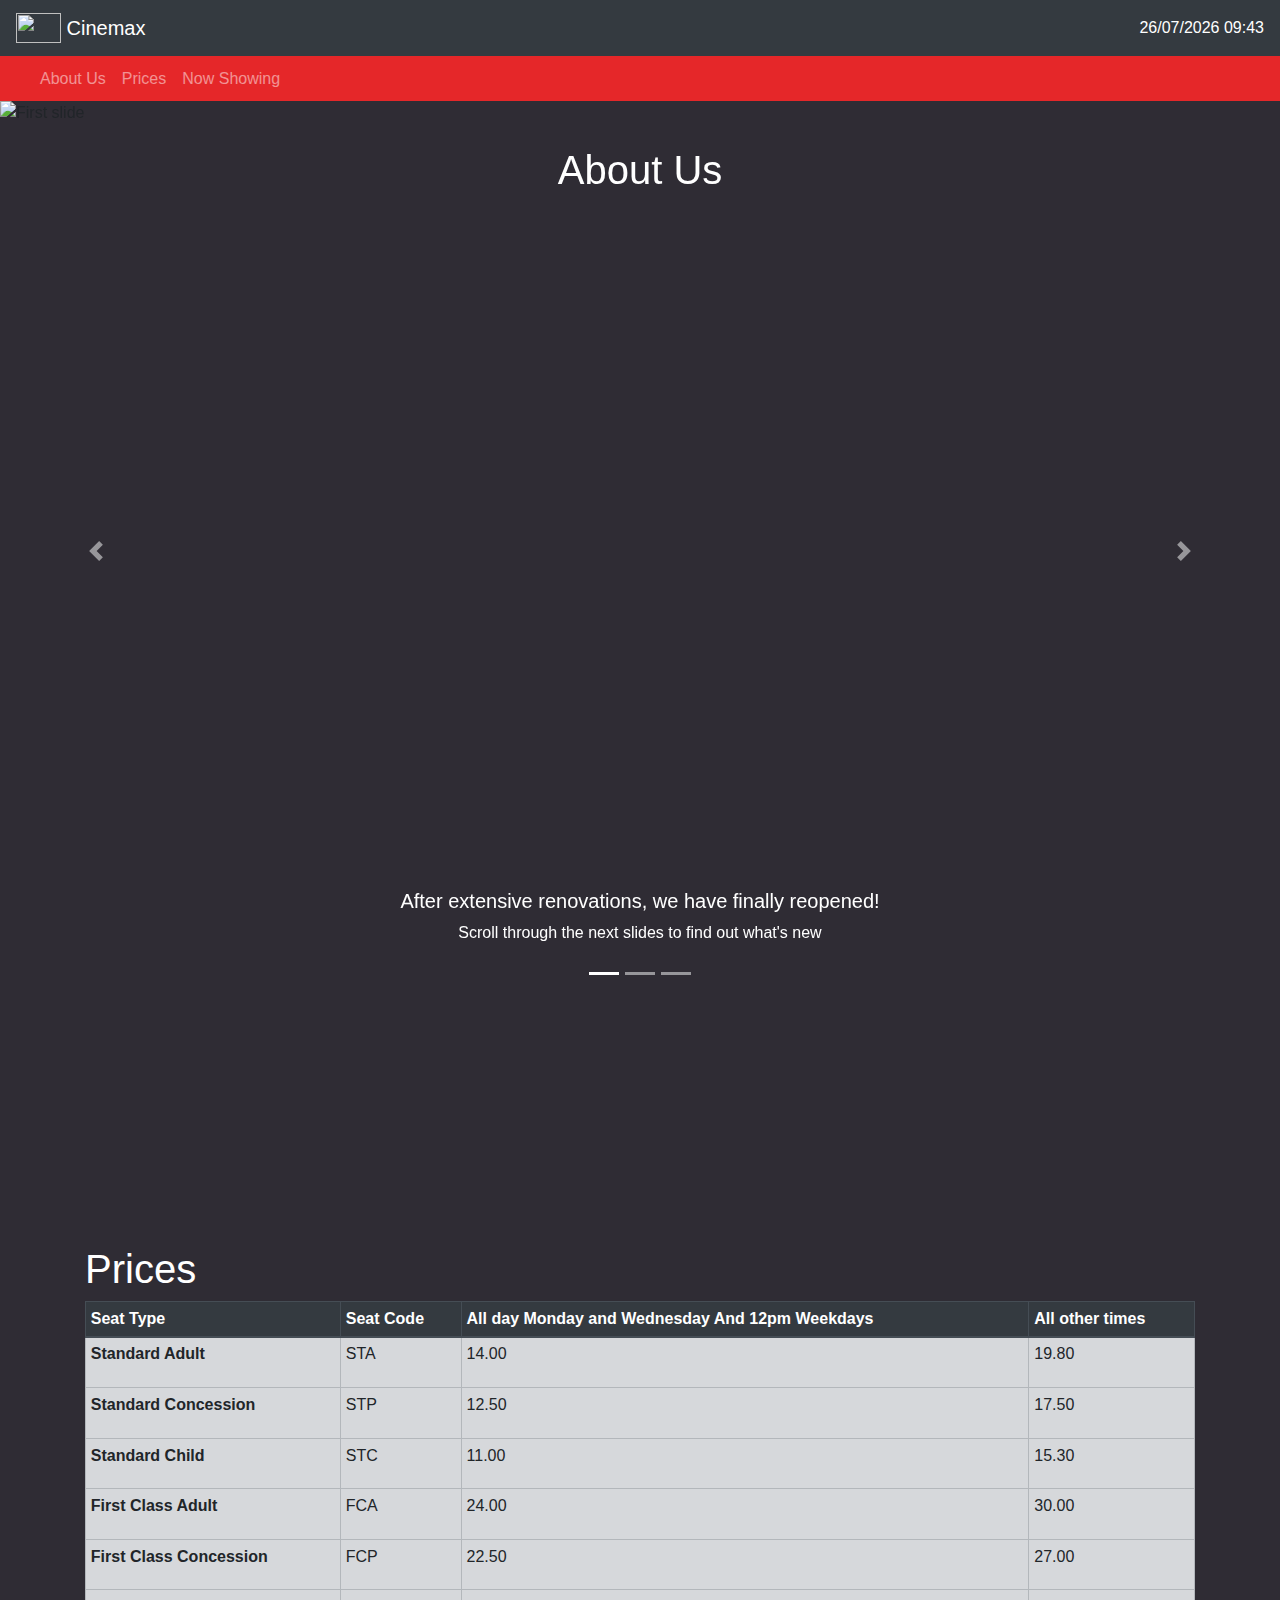
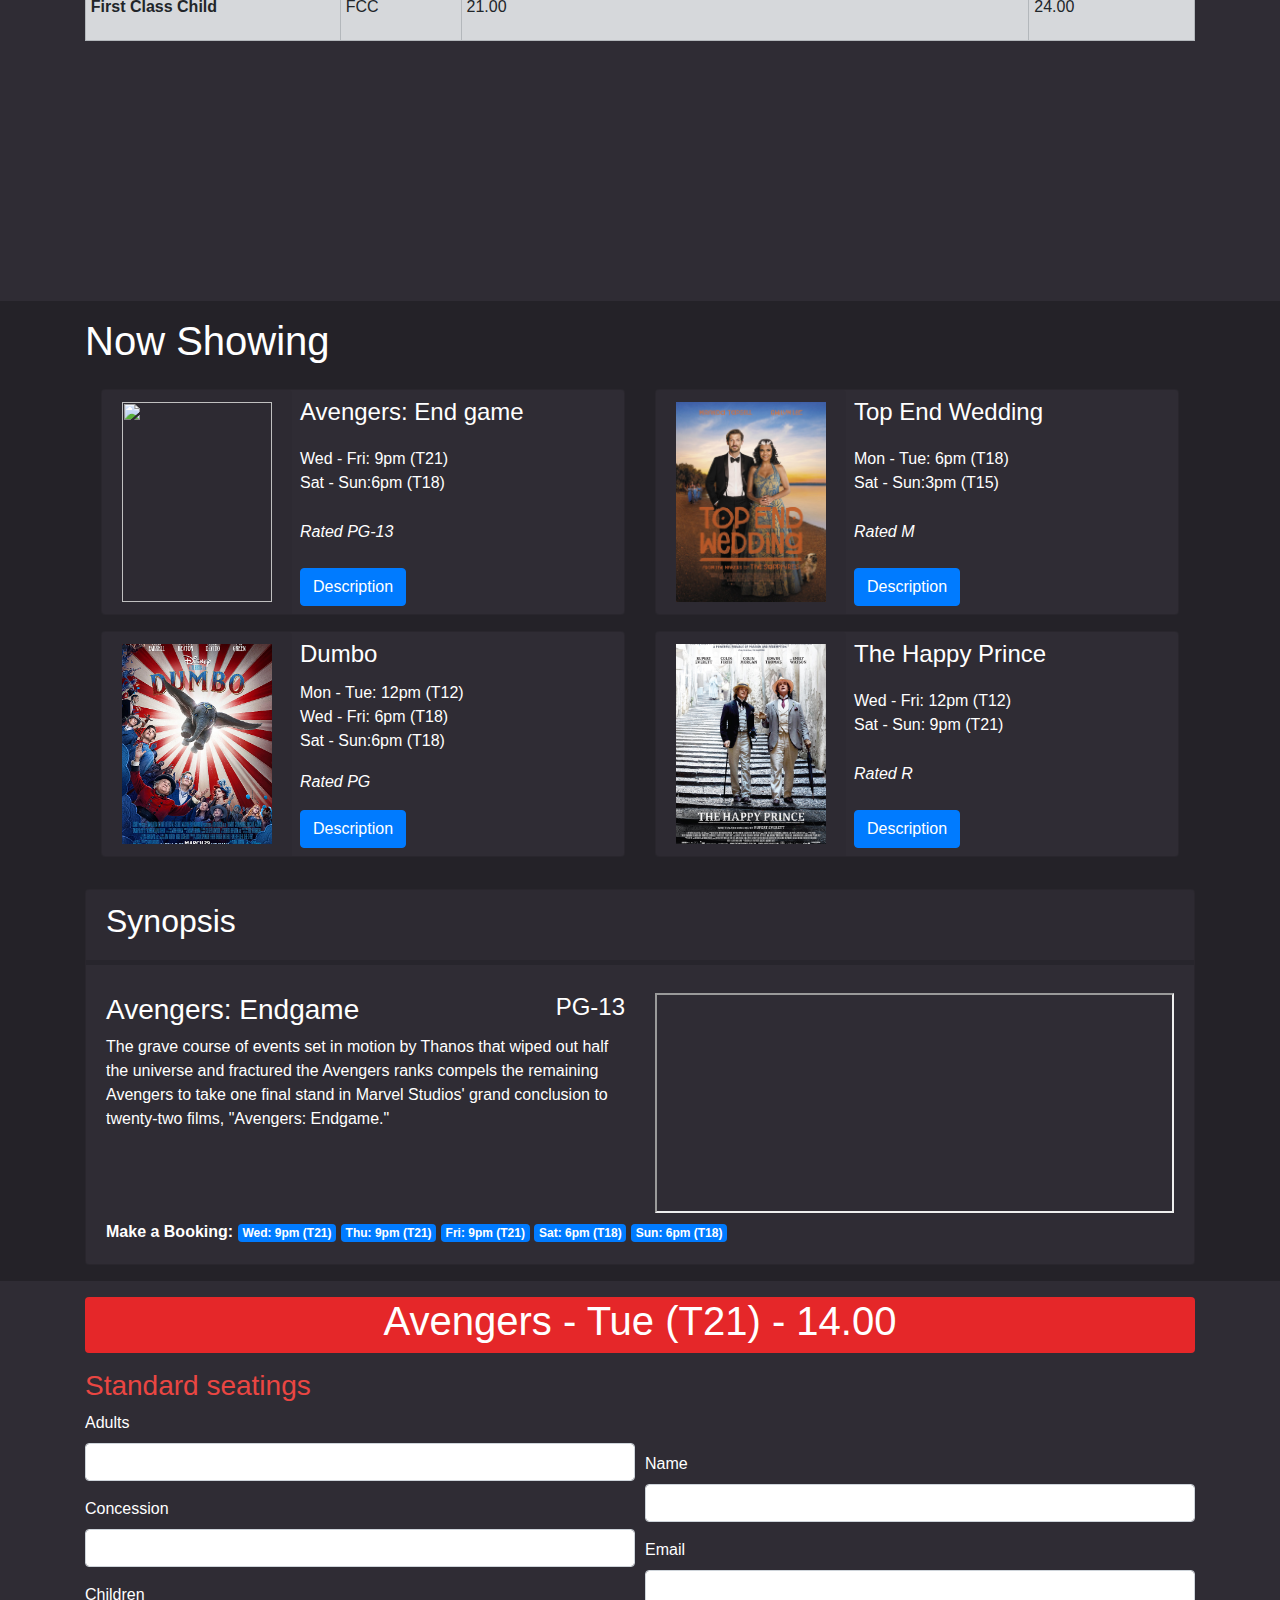
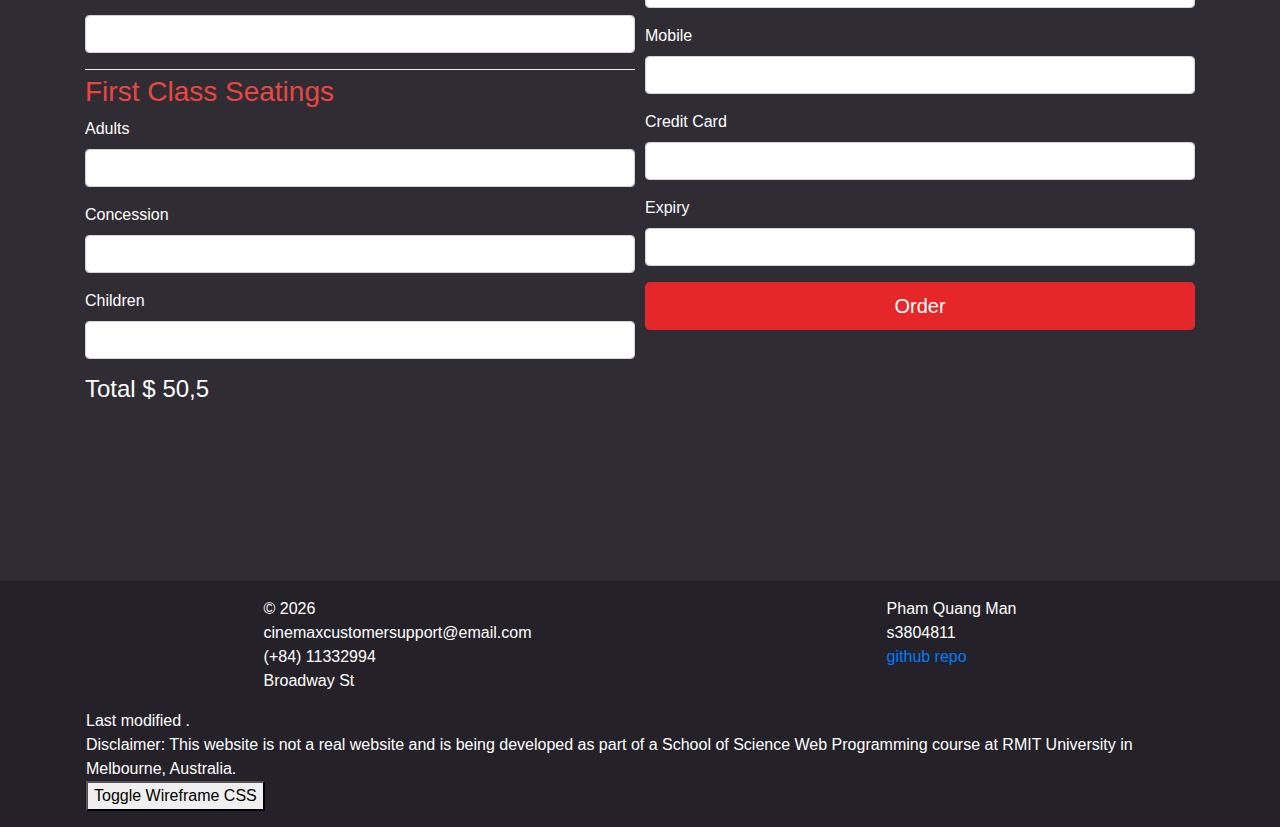
==== commit 8df18108: "added post method and action to form" ====
--- a/a2/index.html
+++ b/a2/index.html
@@ -809,10 +809,33 @@
                         </h1>
                     </div>
                     <div class="text-white">
-                        <form>
+                        <form
+                            action="https://titan.csit.rmit.edu.au/~e54061/wp/lunardo-formtest.php"
+                            method="POST"
+                        >
+                            <input
+                                type="hidden"
+                                id="movie-id"
+                                name="movie[id]"
+                                value=""
+                            />
+                            <input
+                                type="hidden"
+                                id="movie-day"
+                                name="movie[day]"
+                                value=""
+                            />
+                            <input
+                                type="hidden"
+                                id="movie-hour"
+                                name="movie[hour]"
+                                value=""
+                            />
                             <div class="form-row">
                                 <div class="col-md-6">
-                                    <h3 style="color: #ea4642;">Standard seatings</h3>
+                                    <h3 style="color: #ea4642;">
+                                        Standard seatings
+                                    </h3>
                                     <div class="form-group">
                                         <label for="seats-STA">Adults</label>
                                         <input
@@ -883,6 +906,7 @@
                                             name="seats[FCC]"
                                         />
                                     </div>
+                                    <h4>Total $ 50,5</h4>
                                 </div>
                                 <div
                                     class="col-md-6 d-flex flex-column justify-content-center"
@@ -908,6 +932,7 @@
                                     <div class="form-group">
                                         <label for="cust-mobile">Mobile</label>
                                         <input
+                                            pattern="^(\(04\)|04|\+614)( ?\d){8}$"
                                             type="tel"
                                             class="form-control"
                                             id="cust-mobile"
@@ -935,7 +960,7 @@
                                         />
                                     </div>
                                     <button
-                                        type="button"
+                                        type="submit"
                                         class="btn btn-primary btn-lg"
                                         style="
                                             background-color: #e52729;
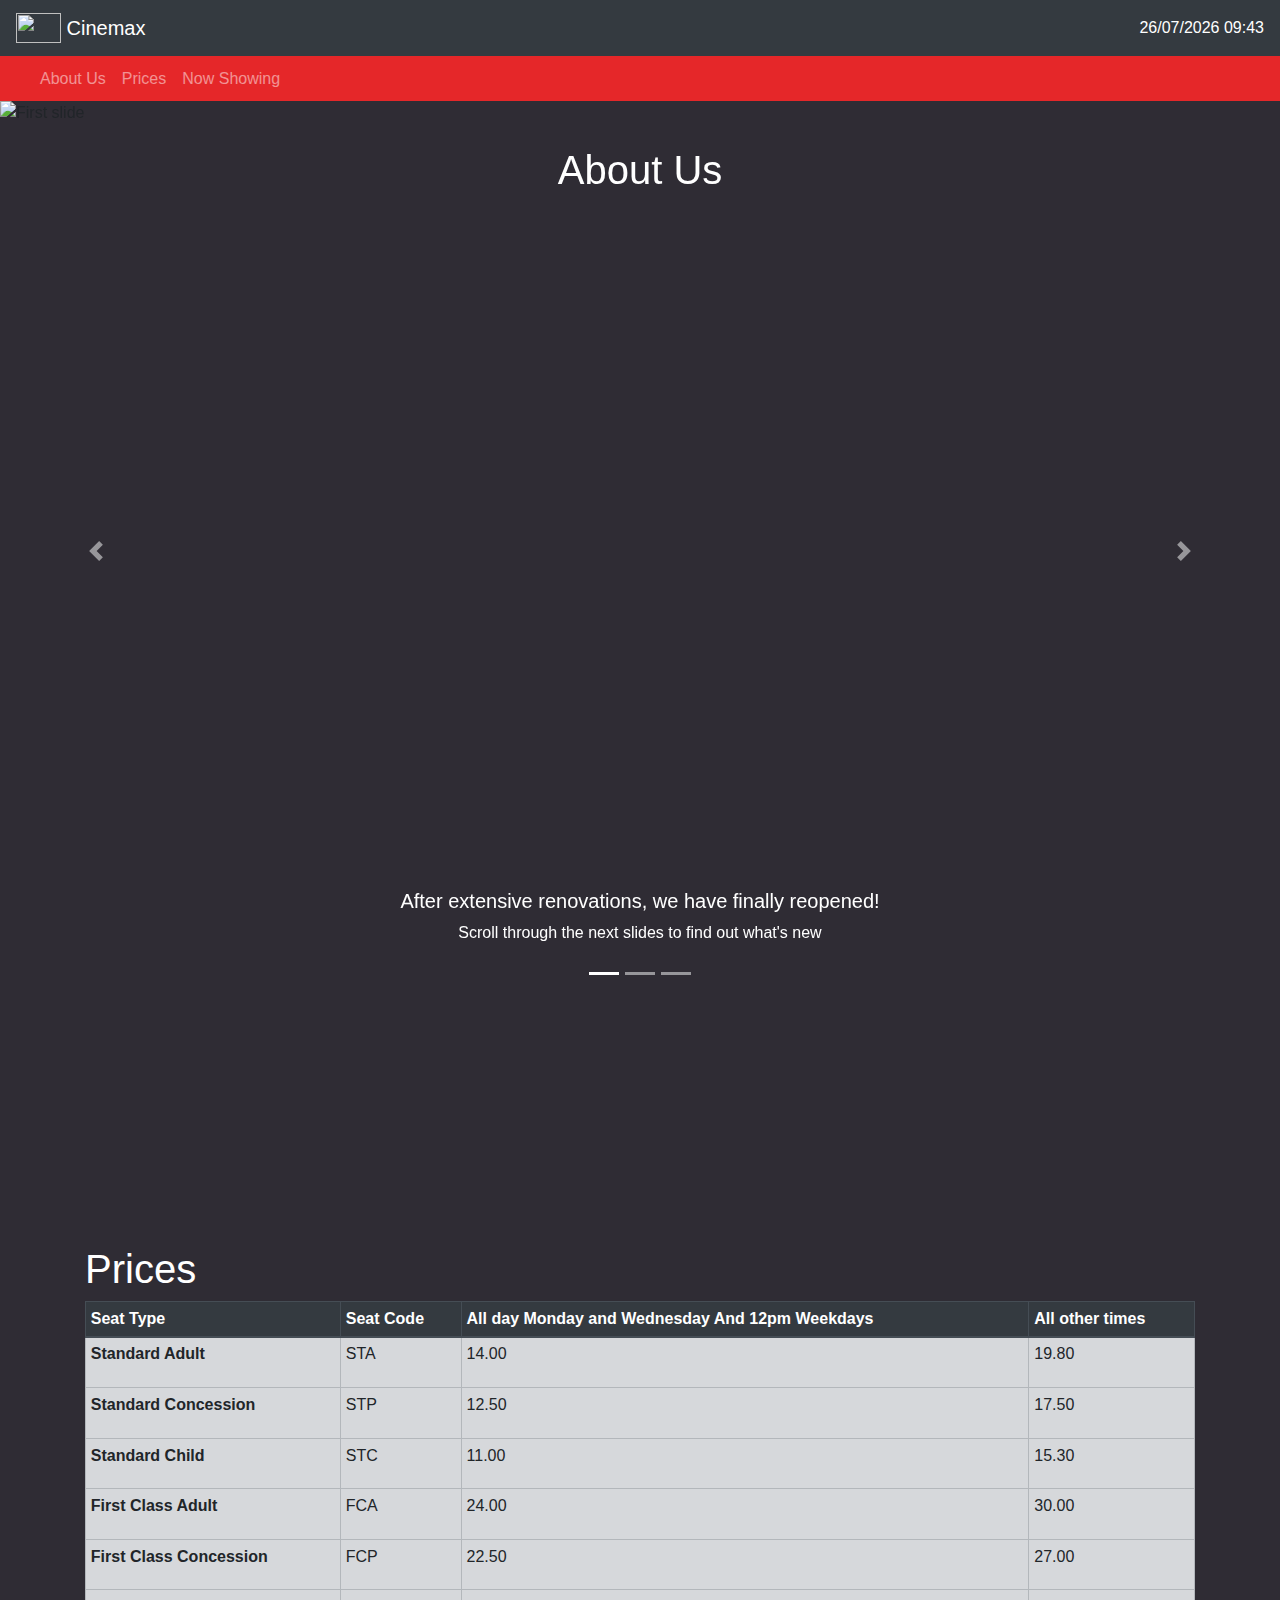
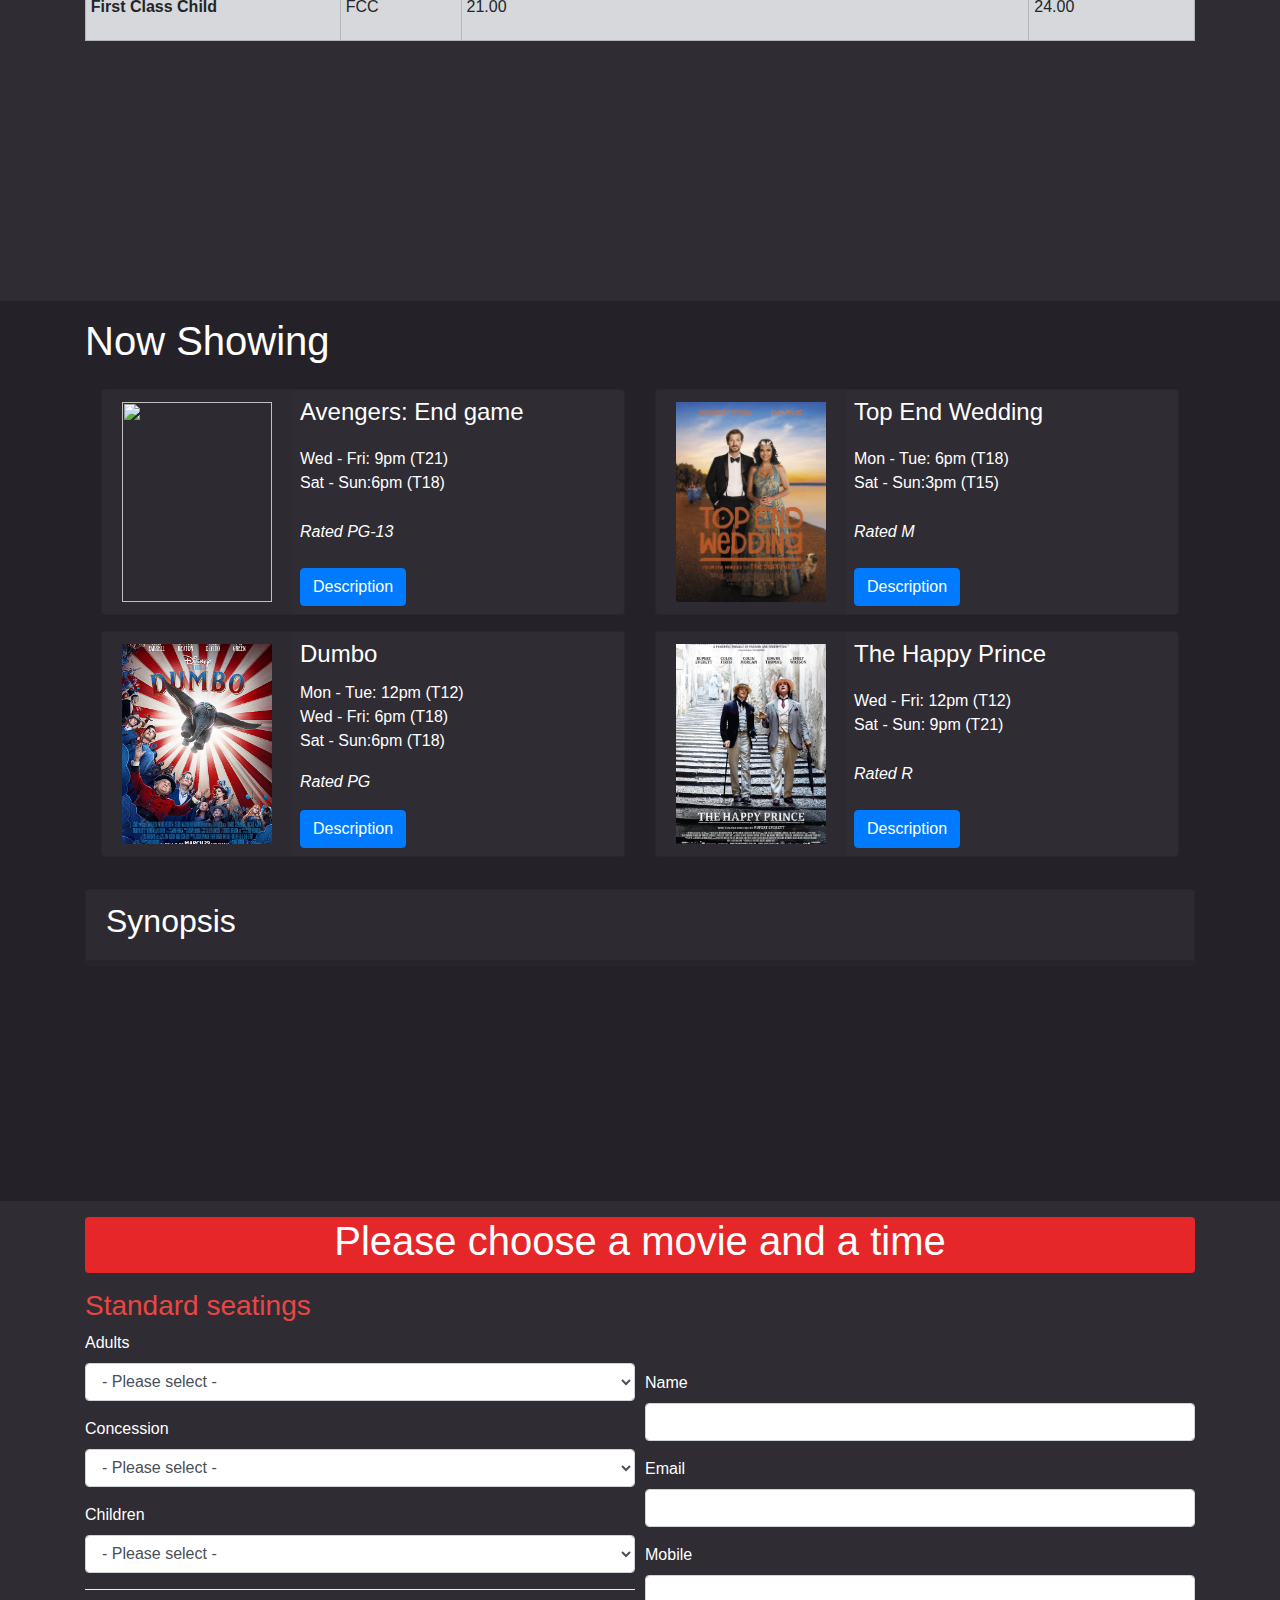
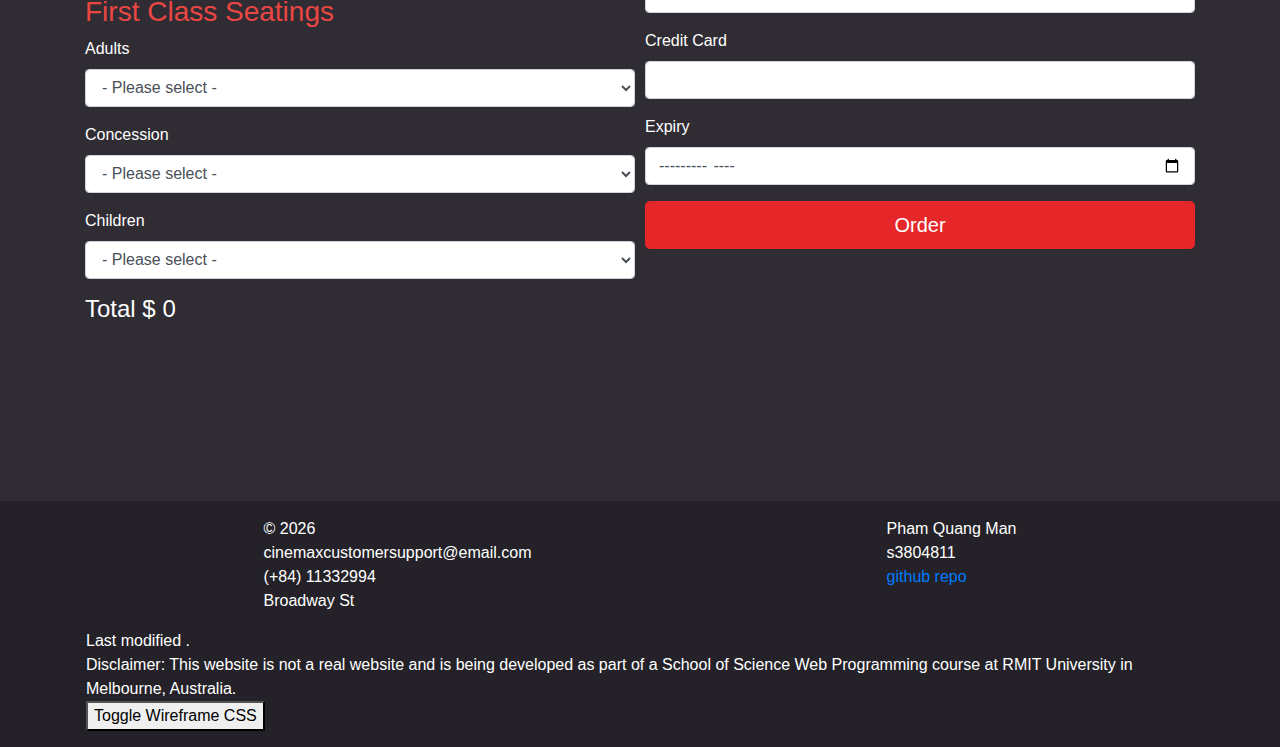
==== commit 0ad97e03: "added choosing time" ====
--- a/a2/index.html
+++ b/a2/index.html
@@ -554,7 +554,7 @@
                             >
                                 <h2>Synopsis</h2>
                             </div>
-                            <div class="card-body" id="synopsisACT">
+                            <div class="card-body d-none" id="synopsisACT">
                                 <div class="row">
                                     <div class="col-md-6 mt-2">
                                         <div class="movie-detail">
@@ -592,19 +592,29 @@
                                     </div>
                                     <div class="col-12">
                                         <b>Make a Booking:</b>
-                                        <span class="badge badge-primary"
+                                        <span
+                                            class="badge badge-primary"
+                                            onclick="bookMovie('ACT','WED','9pm (T21)')"
                                             >Wed: 9pm (T21)</span
                                         >
-                                        <span class="badge badge-primary"
+                                        <span
+                                            class="badge badge-primary"
+                                            onclick="bookMovie('ACT','THU','9pm (T21)')"
                                             >Thu: 9pm (T21)</span
                                         >
-                                        <span class="badge badge-primary"
+                                        <span
+                                            class="badge badge-primary"
+                                            onclick="bookMovie('ACT','FRI','9pm (T21)')"
                                             >Fri: 9pm (T21)</span
                                         >
-                                        <span class="badge badge-primary"
+                                        <span
+                                            class="badge badge-primary"
+                                            onclick="bookMovie('ACT','SAT','6pm (T18)')"
                                             >Sat: 6pm (T18)</span
                                         >
-                                        <span class="badge badge-primary"
+                                        <span
+                                            class="badge badge-primary"
+                                            onclick="bookMovie('ACT','SUN','6pm (T18)')"
                                             >Sun: 6pm (T18)</span
                                         >
                                     </div>
@@ -645,16 +655,24 @@
                                     </div>
                                     <div class="col-12">
                                         <b>Make a Booking:</b>
-                                        <span class="badge badge-primary"
+                                        <span
+                                            class="badge badge-primary"
+                                            onclick="bookMovie('RMC','MON','6pm (T18)')"
                                             >Mon: 6pm (T18)</span
                                         >
-                                        <span class="badge badge-primary"
+                                        <span
+                                            class="badge badge-primary"
+                                            onclick="bookMovie('RMC','TUE','6pm (T18)')"
                                             >Tue: 6pm (T18)</span
                                         >
-                                        <span class="badge badge-primary"
+                                        <span
+                                            class="badge badge-primary"
+                                            onclick="bookMovie('RMC','SAT','3pm (T15)')"
                                             >Sat: 3pm (T15)</span
                                         >
-                                        <span class="badge badge-primary"
+                                        <span
+                                            class="badge badge-primary"
+                                            onclick="bookMovie('RMC','SUN','3pm (T15)')"
                                             >Sun: 3pm (T15)</span
                                         >
                                     </div>
@@ -705,25 +723,39 @@
                                     </div>
                                     <div class="col-12">
                                         <b>Make a Booking:</b>
-                                        <span class="badge badge-primary"
+                                        <span
+                                            class="badge badge-primary"
+                                            onclick="bookMovie('ANM','MON','12pm (T12)')"
                                             >Mon: 12pm (T12)</span
                                         >
-                                        <span class="badge badge-primary"
+                                        <span
+                                            class="badge badge-primary"
+                                            onclick="bookMovie('ANM','TUE','12pm (T12)')"
                                             >Tue: 12pm (T12)</span
                                         >
-                                        <span class="badge badge-primary"
+                                        <span
+                                            class="badge badge-primary"
+                                            onclick="bookMovie('ANM','WED','6pm (T18)')"
                                             >Wed: 6pm (T18)</span
                                         >
-                                        <span class="badge badge-primary"
+                                        <span
+                                            class="badge badge-primary"
+                                            onclick="bookMovie('ANM','THU','6pm (T18)')"
                                             >Thu: 6pm (T18)</span
                                         >
-                                        <span class="badge badge-primary"
+                                        <span
+                                            class="badge badge-primary"
+                                            onclick="bookMovie('ANM','FRI','6pm (T18)')"
                                             >Fri: 6pm (T18)</span
                                         >
-                                        <span class="badge badge-primary"
+                                        <span
+                                            class="badge badge-primary"
+                                            onclick="bookMovie('ANM','SAT','12pm (T12)')"
                                             >Sat: 12pm (T12)</span
                                         >
-                                        <span class="badge badge-primary"
+                                        <span
+                                            class="badge badge-primary"
+                                            onclick="bookMovie('ANM','SUN','12pm (T12)')"
                                             >Sun: 12pm (T12)</span
                                         >
                                     </div>
@@ -767,27 +799,27 @@
                                         <b>Make a Booking:</b>
                                         <span
                                             class="badge badge-primary AHF"
-                                            onclick="bookMovie('AHF','Wed: 12pm (T12)')"
+                                            onclick="bookMovie('AHF','WED','12pm (T12)')"
                                             >Wed: 12pm (T12)</span
                                         >
                                         <span
                                             class="badge badge-primary AHF"
-                                            onclick="bookMovie('AHF','Thu: 12pm (T12)')"
+                                            onclick="bookMovie('AHF','THU','12pm (T12)')"
                                             >Thu: 12pm (T12)</span
                                         >
                                         <span
                                             class="badge badge-primary AHF"
-                                            onclick="bookMovie('AHF','Wed: 12pm (T12)')"
+                                            onclick="bookMovie('AHF','FRI','12pm (T12)')"
                                             >Fri: 12pm (T12)</span
                                         >
                                         <span
                                             class="badge badge-primary AHF"
-                                            onclick="bookMovie('AHF','Wed: 12pm (T12)')"
+                                            onclick="bookMovie('AHF','SAT', '9pm (T21)')"
                                             >Sat: 9pm (T21)</span
                                         >
                                         <span
                                             class="badge badge-primary AHF"
-                                            onclick="bookMovie('AHF','Wed: 12pm (T12)')"
+                                            onclick="bookMovie('AHF','SUN', '9pm (T21)')"
                                             >Sun: 9pm (T21)</span
                                         >
                                     </div>
@@ -804,8 +836,8 @@
                         class="d-flex rounded justify-content-center align-items-center mb-3"
                         style="background-color: #e52729;"
                     >
-                        <h1 style="color: #ffffff;">
-                            Avengers - Tue (T21) - 14.00
+                        <h1 id="order-title" style="color: #ffffff;">
+                            Please choose a movie and a time
                         </h1>
                     </div>
                     <div class="text-white">
@@ -838,33 +870,71 @@
                                     </h3>
                                     <div class="form-group">
                                         <label for="seats-STA">Adults</label>
-                                        <input
-                                            type="number"
-                                            type="text"
+                                        <select
                                             class="form-control"
                                             id="seats-STA"
                                             name="seats[STA]"
-                                        />
+                                        >
+                                            <option value=""
+                                                >- Please select -</option
+                                            >
+                                            <option>1</option>
+                                            <option>2</option>
+                                            <option>3</option>
+                                            <option>4</option>
+                                            <option>5</option>
+                                            <option>6</option>
+                                            <option>7</option>
+                                            <option>8</option>
+                                            <option>9</option>
+                                            <option>10</option>
+                                        </select>
                                     </div>
                                     <div class="form-group">
                                         <label for="seats-STP"
                                             >Concession</label
                                         >
-                                        <input
-                                            type="number"
+                                        <select
                                             class="form-control"
                                             id="seats-STP"
                                             name="seats[STP]"
-                                        />
+                                        >
+                                            <option value=""
+                                                >- Please select -</option
+                                            >
+                                            <option>1</option>
+                                            <option>2</option>
+                                            <option>3</option>
+                                            <option>4</option>
+                                            <option>5</option>
+                                            <option>6</option>
+                                            <option>7</option>
+                                            <option>8</option>
+                                            <option>9</option>
+                                            <option>10</option>
+                                        </select>
                                     </div>
                                     <div class="form-group">
                                         <label for="seats-STC">Children</label>
-                                        <input
-                                            type="number"
+                                        <select
                                             class="form-control"
                                             id="seats-STC"
                                             name="seats[STC]"
-                                        />
+                                        >
+                                            <option value=""
+                                                >- Please select -</option
+                                            >
+                                            <option>1</option>
+                                            <option>2</option>
+                                            <option>3</option>
+                                            <option>4</option>
+                                            <option>5</option>
+                                            <option>6</option>
+                                            <option>7</option>
+                                            <option>8</option>
+                                            <option>9</option>
+                                            <option>10</option>
+                                        </select>
                                     </div>
                                     <div
                                         style="
@@ -878,35 +948,75 @@
                                     </h3>
                                     <div class="form-group">
                                         <label for="seats-FCA">Adults</label>
-                                        <input
-                                            type="number"
-                                            type="text"
+                                        <select
                                             class="form-control"
                                             id="seats-FCA"
                                             name="seats[FCA]"
-                                        />
+                                        >
+                                            <option value=""
+                                                >- Please select -</option
+                                            >
+                                            <option>1</option>
+                                            <option>2</option>
+                                            <option>3</option>
+                                            <option>4</option>
+                                            <option>5</option>
+                                            <option>6</option>
+                                            <option>7</option>
+                                            <option>8</option>
+                                            <option>9</option>
+                                            <option>10</option>
+                                        </select>
                                     </div>
                                     <div class="form-group">
                                         <label for="seats-FCP"
                                             >Concession</label
                                         >
-                                        <input
+                                        <select
                                             type="number"
                                             class="form-control"
                                             id="seats-FCP"
                                             name="seats[FCP]"
-                                        />
+                                        >
+                                            <option value=""
+                                                >- Please select -</option
+                                            >
+                                            <option>1</option>
+                                            <option>2</option>
+                                            <option>3</option>
+                                            <option>4</option>
+                                            <option>5</option>
+                                            <option>6</option>
+                                            <option>7</option>
+                                            <option>8</option>
+                                            <option>9</option>
+                                            <option>10</option>
+                                        </select>
                                     </div>
                                     <div class="form-group">
                                         <label for="seats-FCC">Children</label>
-                                        <input
+                                        <select
                                             type="number"
                                             class="form-control"
                                             id="seats-FCC"
                                             name="seats[FCC]"
-                                        />
-                                    </div>
-                                    <h4>Total $ 50,5</h4>
+                                        >
+                                            <option value=""
+                                                >- Please select -</option
+                                            >
+                                            <option>1</option>
+                                            <option>2</option>
+                                            <option>3</option>
+                                            <option>4</option>
+                                            <option>5</option>
+                                            <option>6</option>
+                                            <option>7</option>
+                                            <option>8</option>
+                                            <option>9</option>
+                                            <option>10</option>
+                                        </select>
+                                    </div>
+                                    <h4 id="order-total">Total $ 0</h4>
                                 </div>
                                 <div
                                     class="col-md-6 d-flex flex-column justify-content-center"
@@ -918,6 +1028,7 @@
                                             class="form-control"
                                             id="cust-name"
                                             name="cust[name]"
+                                            pattern="^[a-zA-Z \-.']{1,100}$"
                                         />
                                     </div>
                                     <div class="form-group">
@@ -944,6 +1055,7 @@
                                             >Credit Card</label
                                         >
                                         <input
+                                            pattern="^(\(04\)|04|\+614)( ?\d){8}$"
                                             type="text"
                                             class="form-control"
                                             id="cust-card"
@@ -953,7 +1065,7 @@
                                     <div class="form-group">
                                         <label for="cust-expiry">Expiry</label>
                                         <input
-                                            type="text"
+                                            type="month"
                                             class="form-control"
                                             id="cust-expiry"
                                             name="cust[expiry]"
@@ -1053,34 +1165,20 @@
                 {
                     id: "ACT",
                     title: "Avengers: Endgame",
-                    day: [
-                        "Wed - 9pm (T21)",
-                        "Thu - 9pm (T21)",
-                        "Fri - 9pm (T21)",
-                        "Sat - 6pm (T18)",
-                    ],
-                    hour: [],
                 },
                 {
                     id: "AHF",
                     title: "The Happy Prince",
-                    day: [],
-                    hour: [],
                 },
                 {
                     id: "ANM",
                     title: "Dumbo",
-                    day: [],
-                    hour: [],
                 },
                 {
                     id: "RMC",
                     title: "Top End Wedding",
-                    day: [],
-                    hour: [],
                 },
             ];
-
             function chooseMovie(id) {
                 movieIDs.forEach((movie) => {
                     if (id == movie) {
@@ -1097,15 +1195,133 @@
                 });
             }
 
-            function bookMovie(id, time) {
-                console.log(id);
+            function bookMovie(id, day, hour) {
+                let title = "";
+                moviesList.forEach((movie) => {
+                    if (movie.id == id) {
+                        title = movie.title;
+                    }
+                });
+                document.getElementById(
+                    "order-title"
+                ).innerHTML = `${title} - ${day} - ${hour}`;
+                movieidInput = document.getElementById("movie-id");
+                movieDayInput = document.getElementById("movie-day");
+                movieHourInput = document.getElementById("movie-hour");
+                movieidInput.value = id;
+                movieDayInput.value = day;
+                movieHourInput.value = hour;
+                calculateTotal();
+            }
+
+            var seats = ["STA", "STP", "STC", "FCA", "FCP", "FCC"];
+            var seatsSelected = {};
+            // var total = 0;
+            seats.forEach((seatID) => {
+                let seatElement = document.getElementById(`seats-${seatID}`);
+                seatElement.addEventListener("change", function () {
+                    seatsSelected[seatElement.id] = seatElement.value;
+                    calculateTotal();
+                });
+            });
+
+            function calculateTotal() {
+                console.log("run");
+
+                let total = 0;
+                const seats = Object.keys(seatsSelected);
+                seats.forEach((seat) => {
+                    total +=
+                        parseFloat(calculateSeatPrice(seat)) *
+                        seatsSelected[seat];
+                });
+                document.getElementById(
+                    "order-total"
+                ).innerHTML = `Total $ ${total}`;
+            }
+
+            function calculateSeatPrice(seat) {
+                const date = document.getElementById("movie-day").value;
+                const time = document.getElementById("movie-hour").value;
+                console.log(seat);
+                console.log(date);
                 console.log(time);
+
+                switch (seat) {
+                    case "seats-STA":
+                        if (
+                            date == "MON" ||
+                            date == "WED" ||
+                            (date != "SAT" &&
+                                date != "SUN" &&
+                                time == "12pm (T12)")
+                        ) {
+                            return 14;
+                        } else {
+                            return 19.8;
+                        }
+                    case "seats-STP":
+                        if (
+                            date == "MON" ||
+                            date == "WED" ||
+                            (date != "SAT" &&
+                                date != "SUN" &&
+                                time == "12pm (T12)")
+                        ) {
+                            return 12.5;
+                        } else {
+                            return 17.5;
+                        }
+                    case "seats-STC":
+                        if (
+                            date == "MON" ||
+                            date == "WED" ||
+                            (date != "SAT" &&
+                                date != "SUN" &&
+                                time == "12pm (T12)")
+                        ) {
+                            return 11;
+                        } else {
+                            return 15.3;
+                        }
+                    case "seats-FCA":
+                        if (
+                            date == "MON" ||
+                            date == "WED" ||
+                            (date != "SAT" &&
+                                date != "SUN" &&
+                                time == "12pm (T12)")
+                        ) {
+                            return 24;
+                        } else {
+                            return 30;
+                        }
+                    case "seats-FCP":
+                        if (
+                            date == "MON" ||
+                            date == "WED" ||
+                            (date != "SAT" &&
+                                date != "SUN" &&
+                                time == "12pm (T12)")
+                        ) {
+                            return 22.5;
+                        } else {
+                            return 27;
+                        }
+                    case "seats-FCC":
+                        if (
+                            date == "MON" ||
+                            date == "WED" ||
+                            (date != "SAT" &&
+                                date != "SUN" &&
+                                time == "12pm (T12)")
+                        ) {
+                            return 21;
+                        } else {
+                            return 24;
+                        }
+                }
             }
-
-            // var bookings = document.getElementsByClassName("badge badge-primary")
-            // Array.from(bookings).forEach(element => {
-            //     element.addEventListener('click', bookMovie)
-            // })
         </script>
 
         <script src="../wireframe.js"></script>
